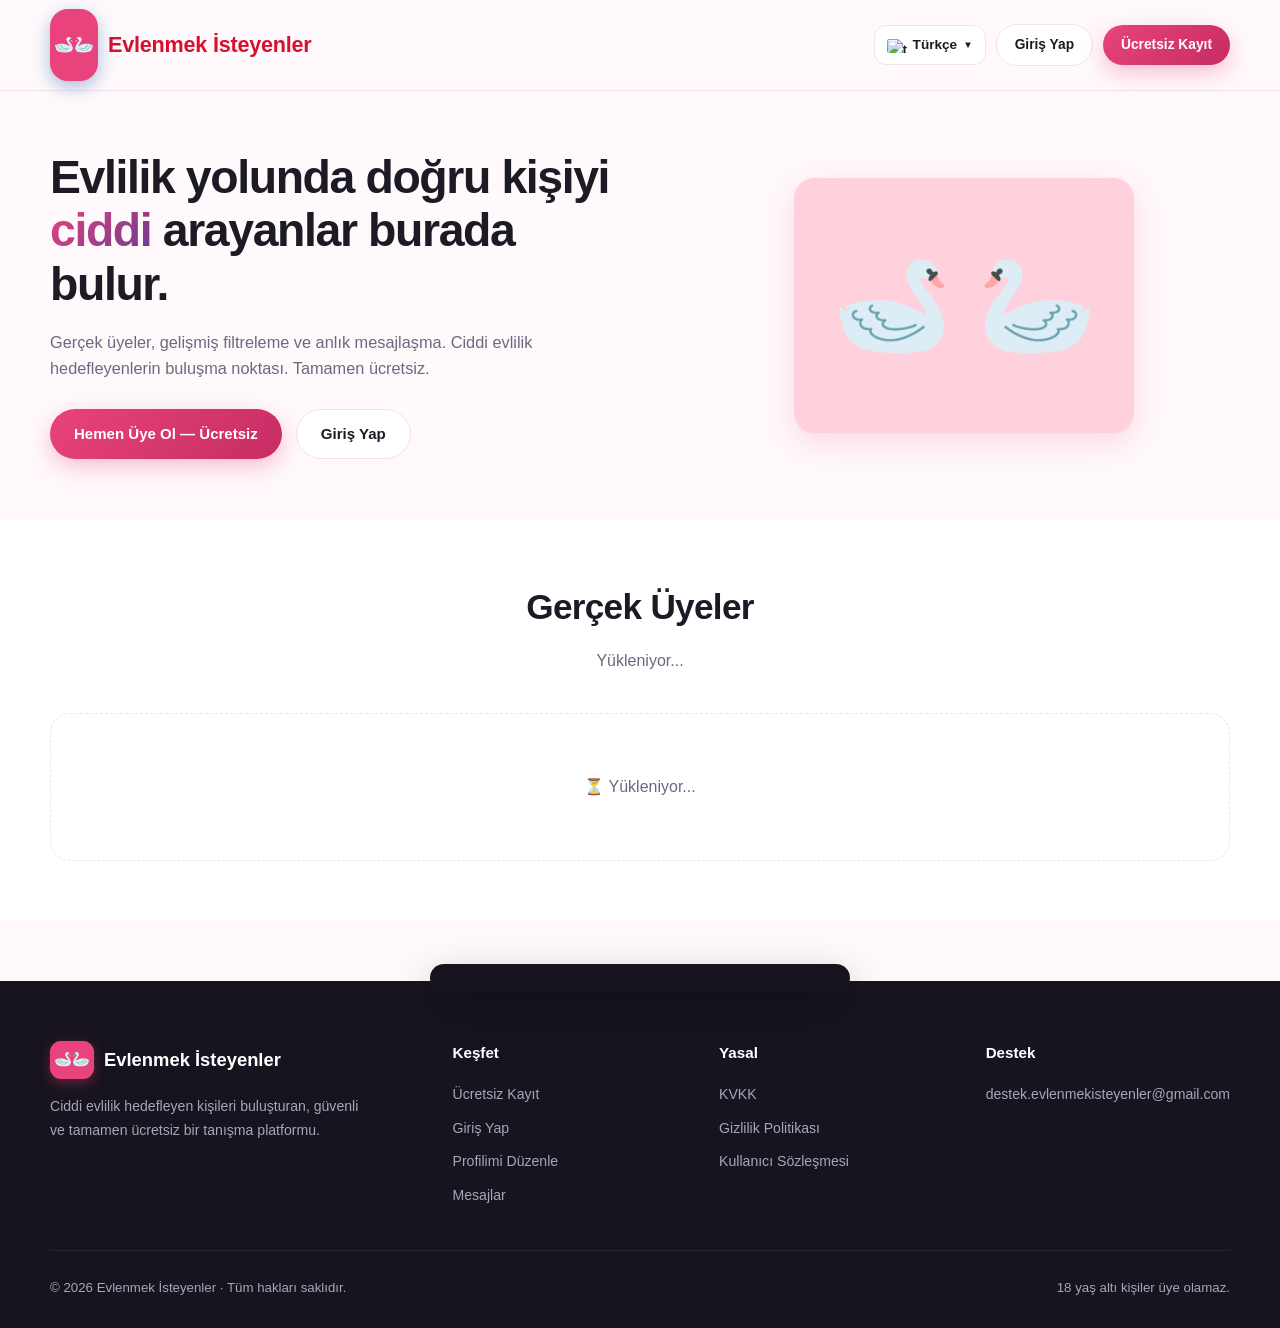
==== index.html @ d0218daa "Add files via upload" ====
<!DOCTYPE html>
<html lang="tr" translate="no">
<head>
<meta charset="UTF-8">
<meta name="viewport" content="width=device-width, initial-scale=1.0, maximum-scale=5.0">
<meta name="google" content="notranslate">

<!-- Google tag (gtag.js) — ID DÜZELTİLDİ -->
<script async src="https://www.googletagmanager.com/gtag/js?id=G-EFYQ71B0YT"></script>
<script>
  window.dataLayer = window.dataLayer || [];
  function gtag(){dataLayer.push(arguments);}
  gtag('js', new Date());
  gtag('config', 'G-EFYQ71B0YT');
</script>

<title id="pageTitle">Evlenmek İsteyenler — Ciddi Evlilik Platformu</title>
<meta name="description" content="Ciddi evlilik hedefleyen kişileri buluşturan, gerçek üyeler ve anlık mesajlaşma sunan güvenli ve ücretsiz tanışma platformu.">
<meta name="keywords" content="evlilik sitesi, ciddi evlilik, tanışma sitesi, eş arayanlar, evlenmek istiyorum, görücü usulü, ciddi tanışma, evlilik amaçlı">
<meta name="author" content="Evlenmek İsteyenler">
<meta name="robots" content="index, follow">
<meta name="theme-color" content="#e8437c">
<meta name="apple-mobile-web-app-capable" content="yes">
<meta name="apple-mobile-web-app-status-bar-style" content="default">
<meta name="apple-mobile-web-app-title" content="Evlenmek">
<meta name="mobile-web-app-capable" content="yes">

<!-- ============================================================ -->
<!-- OPEN GRAPH (WhatsApp, Facebook, LinkedIn, Telegram) -->
<!-- ============================================================ -->
<meta property="og:type" content="website">
<meta property="og:title" content="Evlenmek İsteyenler — Ciddi Evlilik Platformu">
<meta property="og:description" content="Gerçek üyeler, gelişmiş filtreleme ve anlık mesajlaşma. Ciddi evlilik hedefleyenlerin buluşma noktası. Tamamen ücretsiz.">
<meta property="og:url" content="https://evlenmekisteyenler.com/">
<meta property="og:site_name" content="Evlenmek İsteyenler">
<meta property="og:locale" content="tr_TR">
<meta property="og:image" content="https://evlenmekisteyenler.com/og-image.png">
<meta property="og:image:secure_url" content="https://evlenmekisteyenler.com/og-image.png">
<meta property="og:image:type" content="image/png">
<meta property="og:image:width" content="1200">
<meta property="og:image:height" content="630">
<meta property="og:image:alt" content="Evlenmek İsteyenler - Ciddi Evlilik Platformu">

<!-- ============================================================ -->
<!-- TWITTER CARD -->
<!-- ============================================================ -->
<meta name="twitter:card" content="summary_large_image">
<meta name="twitter:title" content="Evlenmek İsteyenler — Ciddi Evlilik Platformu">
<meta name="twitter:description" content="Gerçek üyeler, gelişmiş filtreleme ve anlık mesajlaşma. Ciddi evlilik hedefleyenlerin buluşma noktası.">
<meta name="twitter:image" content="https://evlenmekisteyenler.com/og-image.png">

<link rel="icon" type="image/svg+xml" href="favicon.svg">
<link rel="apple-touch-icon" href="icon-192.png">
<link rel="manifest" href="manifest.json">
<link rel="canonical" href="https://evlenmekisteyenler.com/">
<script src="https://cdn.jsdelivr.net/npm/@supabase/supabase-js@2"></script>
<link rel="stylesheet" href="style.css">
</head>
<body>

<header>
  <div class="container nav">
    <a href="#" class="logo">
      <span class="logo-mark" style="display:flex; justify-content:center; align-items:center; gap:0px; font-size:1rem; padding: 0 4px; width: auto; min-width: 42px; background: #e8437c;">
        <span style="display:inline-block; transform:scaleX(-1);">🦢</span>
        <span>🦢</span>
      </span>
      <span class="logo-text" id="siteNameHeader">Evlenmek İsteyenler</span>
    </a>
    <div style="display:flex;align-items:center;gap:10px">
      <div class="lang-switcher">
        <button class="lang-btn" id="langBtn" type="button">
          <span class="flag" id="langFlag"><img src="https://flagcdn.com/w40/tr.png" alt="tr" style="width:20px;height:14px;object-fit:cover;border-radius:2px;vertical-align:middle;display:inline-block"></span>
          <span class="lang-name" id="langName">Türkçe</span>
          <span style="font-size:.6rem">▼</span>
        </button>
        <div class="lang-menu" id="langMenu"></div>
      </div>
      <div class="nav-actions" id="navActions">
        <button class="btn btn-ghost btn-sm" data-action="open-login" data-i18n="login">Giriş Yap</button>
        <button class="btn btn-primary btn-sm" data-action="open-register" data-i18n="signup">Ücretsiz Kayıt</button>
      </div>
    </div>
  </div>
</header>

<section class="hero">
  <div class="container hero-inner">
    <div>
      <h1 data-i18n="heroTitle" data-i18n-html="1">Evlilik yolunda doğru kişiyi <em>ciddi</em> arayanlar burada bulur.</h1>
      <p data-i18n="heroDesc">Gerçek üyeler, gelişmiş filtreleme ve anlık mesajlaşma. Ciddi evlilik hedefleyenlerin buluşma noktası. Tamamen ücretsiz.</p>
      <div class="hero-cta" id="heroCta">
        <button class="btn btn-primary" data-action="open-register" data-i18n="heroCta">Hemen Üye Ol — Ücretsiz</button>
        <button class="btn btn-ghost" data-action="open-login" data-i18n="loginBtn">Giriş Yap</button>
      </div>
    </div>
    <div class="card-box" id="guestHeroBox" style="display:flex; flex-direction:column; align-items:center; justify-content:center; padding:0; text-align:center; background: transparent !important; box-shadow: none !important; border: none !important;">
      <div class="guest-hero-visual" style="display: flex; justify-content: center; align-items: center; gap: 25px; position: relative; width: 100%; max-width: 340px; aspect-ratio: 4 / 3; border-radius: 20px; overflow: hidden; margin: 0 auto; box-shadow: 0 10px 30px rgba(232,67,124,.18); background: #ffd1dc;">
        <span style="font-size: 6rem; line-height: 1; display: inline-block; transform: scaleX(-1);">🦢</span>
        <span style="font-size: 6rem; line-height: 1;">🦢</span>
      </div>
    </div>
    <div class="card-box" id="memberHeroBox" style="display:none">
      <h3 style="margin-bottom:20px;text-align:center" data-i18n="quickSearch">🔍 Hızlı Arama</h3>
      <div class="range-slider-wrap">
        <div class="range-values">
          <span id="ageMinVal">18</span> - <span id="ageMaxVal">70</span> <span data-i18n="ageRangeSuffix">yaş</span>
        </div>
        <div class="range-slider">
          <div class="range-track"></div>
          <div class="range-fill" id="rangeFill"></div>
          <input type="range" id="q-min" min="18" max="99" value="18" class="range-input range-min">
          <input type="range" id="q-max" min="18" max="99" value="70" class="range-input range-max">
        </div>
      </div>
      <button class="btn btn-primary btn-block" data-action="quick-search" data-i18n="findProfiles">Uygun Profilleri Bul</button>
    </div>
  </div>
</section>

<section id="profiller" style="background:#fff">
  <div class="container">
    <div class="filter-panel" id="filterPanel" style="display:none">
      <h3 data-i18n="advancedFilter">🎯 Gelişmiş Filtreleme</h3>
      <div class="filter-grid">
        <div class="field" style="margin:0"><label data-i18n="country">Ülke</label><select id="f-country" class="input"><option value="hepsi" data-i18n-opt="all">Tümü</option></select></div>
        <div class="field" style="margin:0"><label data-i18n="city">Şehir</label>
          <input id="f-city" class="input" list="dl-f-city" placeholder="Tümü" autocomplete="off">
          <datalist id="dl-f-city"></datalist>
        </div>
        <div class="field" style="margin:0"><label data-i18n="maritalStatus">Medeni Durum</label>
          <select id="f-marital" class="input">
            <option value="hepsi" data-i18n-opt="dontCare">Fark etmez</option>
            <option value="Bekar" data-i18n-opt="single">Bekar</option>
            <option value="Boşanmış" data-i18n-opt="divorced">Boşanmış</option>
            <option value="Dul" data-i18n-opt="widowed">Dul</option>
            <option value="Ayrı yaşıyor" data-i18n-opt="separated">Ayrı yaşıyor</option>
          </select>
        </div>
        <div class="field" style="margin:0"><label data-i18n="education">Eğitim</label>
          <select id="f-education" class="input">
            <option value="hepsi" data-i18n-opt="dontCare">Fark etmez</option>
            <option value="İlköğretim" data-i18n-opt="primary">İlköğretim</option>
            <option value="Lise" data-i18n-opt="highSchool">Lise</option>
            <option value="Üniversite" data-i18n-opt="university">Üniversite</option>
            <option value="Yüksek Lisans" data-i18n-opt="masters">Yüksek Lisans</option>
            <option value="Doktora" data-i18n-opt="phd">Doktora</option>
          </select>
        </div>
        <div class="field" style="margin:0"><label data-i18n="minAgeL">Min. Yaş</label><input id="f-age-min" class="input" type="number" value="18" min="18"></div>
        <div class="field" style="margin:0"><label data-i18n="maxAgeL">Maks. Yaş</label><input id="f-age-max" class="input" type="number" value="99" min="18"></div>
        <div class="field" style="margin:0"><label data-i18n="minHeightL">Min. Boy (cm)</label><input id="f-height-min" class="input" type="number" placeholder="150" min="100"></div>
        <div class="field" style="margin:0"><label data-i18n="maxHeightL">Maks. Boy (cm)</label><input id="f-height-max" class="input" type="number" placeholder="210" min="100"></div>
        <div class="field" style="margin:0"><label data-i18n="minWeightL">Min. Kilo (kg)</label><input id="f-weight-min" class="input" type="number" placeholder="40" min="30"></div>
        <div class="field" style="margin:0"><label data-i18n="maxWeightL">Maks. Kilo (kg)</label><input id="f-weight-max" class="input" type="number" placeholder="150" min="30"></div>
        <div class="field" style="margin:0"><label data-i18n="job">Meslek / İsim ara</label><input id="f-search" class="input" type="text" placeholder="öğretmen, Ayşe..."></div>
      </div>
      <div class="filter-actions">
        <button class="btn btn-ghost btn-sm" data-action="reset-filters" data-i18n="resetFilters">Filtreleri Sıfırla</button>
        <button class="btn btn-primary btn-sm" data-action="apply-filters" data-i18n="filter">Filtrele</button>
      </div>
    </div>

    <div class="sec-head">
      <h2 data-i18n="realMembers">Gerçek Üyeler</h2>
      <p id="profileCount">Yükleniyor...</p>
    </div>

    <div class="grid" id="profileGrid">
      <div class="empty">⏳ Yükleniyor...</div>
    </div>
  </div>
</section>

<div class="overlay" id="registerModal" data-overlay>
  <div class="modal">
    <button class="close-x" data-action="close-modal" data-modal="registerModal">✕</button>
    <h3 style="font-size:1.3rem;margin-bottom:6px" data-i18n="createAccount">Ücretsiz Hesap Oluştur</h3>
    <p style="font-size:.86rem;color:var(--muted);margin-bottom:18px" data-i18n="accountDesc">Birkaç bilgi yeterli, hemen başla.</p>
    <form id="registerForm">
      <div class="row-2">
        <div class="field"><label data-i18n="fullName">Ad Soyad *</label><input name="name" class="input" required></div>
        <div class="field"><label data-i18n="email">E-posta *</label><input name="email" class="input" type="email" required placeholder="ornek@mail.com" autocomplete="email"></div>
      </div>
      <div class="row-3">
        <div class="field"><label data-i18n="age">Yaş *</label><input name="age" class="input" type="number" min="18" max="99" required></div>
        <div class="field"><label data-i18n="gender">Cinsiyet *</label>
          <select name="gender" class="input" required>
            <option value="" data-i18n-opt="select">Seçiniz</option>
            <option value="kadın" data-i18n-opt="female">Kadın</option>
            <option value="erkek" data-i18n-opt="male">Erkek</option>
          </select>
        </div>
        <div class="field"><label data-i18n="maritalStatus">Medeni Durum *</label>
          <select name="marital_status" class="input" required>
            <option value="Bekar">Bekar</option>
            <option value="Boşanmış">Boşanmış</option>
            <option value="Dul">Dul</option>
            <option value="Ayrı yaşıyor">Ayrı yaşıyor</option>
          </select>
        </div>
      </div>
      <div class="row-2">
        <div class="field"><label data-i18n="country">Ülke *</label><select name="country" id="r-country" class="input" required><option value="" data-i18n-opt="select">Seçiniz</option></select></div>
        <div class="field"><label data-i18n="city">Şehir *</label>
          <input name="city" id="r-city" class="input" list="dl-r-city" required placeholder="Şehir seç veya yaz" autocomplete="off">
          <datalist id="dl-r-city"></datalist>
        </div>
      </div>
      <div class="row-3">
        <div class="field"><label data-i18n="height">Boy (cm)</label><input name="height" class="input" type="number" min="100" max="250"></div>
        <div class="field"><label data-i18n="weight">Kilo (kg)</label><input name="weight" class="input" type="number" min="30" max="250"></div>
        <div class="field"><label data-i18n="education">Eğitim</label>
          <select name="education" class="input">
            <option value="">Seçiniz</option>
            <option value="İlköğretim">İlköğretim</option>
            <option value="Lise">Lise</option>
            <option value="Üniversite">Üniversite</option>
            <option value="Yüksek Lisans">Yüksek Lisans</option>
            <option value="Doktora">Doktora</option>
          </select>
        </div>
      </div>
      <div class="field"><label data-i18n="job">Meslek</label><input name="job" class="input"></div>
      <div class="field"><label data-i18n="bio">Kısa Tanıtım</label><textarea name="bio" class="input" rows="3"></textarea></div>
      <div class="field"><label data-i18n="interests">İlgi Alanları (virgülle ayır)</label><input name="interests" class="input"></div>
      <div class="field"><label data-i18n="password">Şifre (min 6 karakter)</label><input name="password" class="input" type="password" required minlength="6" autocomplete="new-password"></div>
      <div class="field" style="display:flex;gap:10px;align-items:flex-start;margin-top:4px">
        <input type="checkbox" id="registerTerms" required style="width:18px;height:18px;flex-shrink:0;margin-top:3px;accent-color:var(--rose)">
        <label for="registerTerms" style="font-size:.8rem;color:var(--muted);font-weight:500;line-height:1.5;cursor:pointer">
          <a href="#" data-action="open-legal" data-legal="terms" style="color:var(--rose);font-weight:600">Kullanıcı Sözleşmesi</a>,
          <a href="#" data-action="open-legal" data-legal="privacy" style="color:var(--rose);font-weight:600">Gizlilik Politikası</a> ve
          <a href="#" data-action="open-legal" data-legal="kvkk" style="color:var(--rose);font-weight:600">KVKK</a> metinlerini okudum.
        </label>
      </div>
      <button type="submit" class="btn btn-primary btn-block" style="margin-top:8px" data-i18n="createMyAccount">Hesabımı Oluştur</button>
    </form>
    <p style="text-align:center;font-size:.82rem;color:var(--muted);margin-top:12px"><span data-i18n="alreadyMember">Zaten üye misin?</span> <a href="#" data-action="open-login" style="color:var(--rose);font-weight:600" data-i18n="loginLink">Giriş yap</a></p>
  </div>
</div>

<div class="overlay" id="loginModal" data-overlay>
  <div class="modal" style="width:min(420px,100%)">
    <button class="close-x" data-action="close-modal" data-modal="loginModal">✕</button>
    <h3 style="font-size:1.3rem;margin-bottom:6px" data-i18n="welcomeBack">Tekrar hoş geldin 👋</h3>
    <p style="font-size:.86rem;color:var(--muted);margin-bottom:18px" data-i18n="loginDesc">Hesabına giriş yap.</p>
    <form id="loginForm">
      <div class="field"><label data-i18n="email">E-posta</label><input name="email" class="input" type="email" required placeholder="ornek@mail.com" autocomplete="email"></div>
      <div class="field"><label data-i18n="password">Şifre</label><input name="password" class="input" type="password" required placeholder="••••••••" autocomplete="current-password"></div>
      <div class="field" style="display:flex;align-items:center;gap:8px;margin-top:4px">
        <input type="checkbox" name="remember" id="rememberMe" style="width:16px;height:16px;accent-color:var(--rose);cursor:pointer">
        <label for="rememberMe" style="font-size:.82rem;color:var(--muted);cursor:pointer;margin:0">Beni Hatırla</label>
      </div>
      <button type="submit" class="btn btn-primary btn-block" style="margin-top:6px" data-i18n="login">Giriş Yap</button>
    </form>
    <p style="text-align:center;font-size:.82rem;margin-top:10px"><a href="#" data-action="open-forgot" style="color:var(--rose);font-weight:600" data-i18n="forgotLink">Şifremi unuttum</a></p>
    <p style="text-align:center;font-size:.82rem;color:var(--muted);margin-top:12px"><span data-i18n="noAccount">Hesabın yok mu?</span> <a href="#" data-action="open-register" style="color:var(--rose);font-weight:600" data-i18n="signupLink">Ücretsiz kayıt ol</a></p>
  </div>
</div>

<div class="overlay" id="editProfileModal" data-overlay>
  <div class="modal">
    <button class="close-x" data-action="close-modal" data-modal="editProfileModal">✕</button>
    <h3 style="font-size:1.3rem;margin-bottom:6px" data-i18n="editProfile">Profilimi Düzenle</h3>
    <p style="font-size:.86rem;color:var(--muted);margin-bottom:18px" data-i18n="updateInfo">Bilgilerini güncelle ve kaydet.</p>
    <form id="editProfileForm">
      <div class="photo-section">
        <p style="font-size:.82rem;color:var(--muted);margin-bottom:10px"><b>Profil Fotoğrafları</b> · En fazla 4 adet · İlk fotoğraf ana profil fotoğrafınız olur.</p>
        <div class="photo-grid" id="photoGrid">
          <div class="photo-slot" data-slot="0"><div class="preview"></div><button type="button" class="photo-remove" data-slot="0" style="display:none">✕</button></div>
          <div class="photo-slot" data-slot="1"><div class="preview"></div><button type="button" class="photo-remove" data-slot="1" style="display:none">✕</button></div>
          <div class="photo-slot" data-slot="2"><div class="preview"></div><button type="button" class="photo-remove" data-slot="2" style="display:none">✕</button></div>
          <div class="photo-slot" data-slot="3"><div class="preview"></div><button type="button" class="photo-remove" data-slot="3" style="display:none">✕</button></div>
        </div>
        <input type="file" id="editPhotoInput" accept="image/*" style="display:none">
        <button type="button" class="btn btn-ghost btn-sm" data-action="pick-edit-photo" id="editPhotoUploadBtn">📷 Fotoğraf Ekle</button>
      </div>

      <div class="row-2">
        <div class="field"><label data-i18n="fullName">Ad Soyad *</label><input name="name" id="e-name" class="input" required></div>
        <div class="field"><label data-i18n="age">Yaş *</label><input name="age" id="e-age" class="input" type="number" min="18" max="99" required></div>
      </div>
      <div class="row-3">
        <div class="field"><label data-i18n="gender">Cinsiyet *</label>
          <select name="gender" id="e-gender" class="input" required><option value="kadın">Kadın</option><option value="erkek">Erkek</option></select>
        </div>
        <div class="field"><label data-i18n="maritalStatus">Medeni Durum *</label>
          <select name="marital_status" id="e-marital" class="input" required><option value="Bekar">Bekar</option><option value="Boşanmış">Boşanmış</option><option value="Dul">Dul</option><option value="Ayrı yaşıyor">Ayrı yaşıyor</option></select>
        </div>
        <div class="field"><label data-i18n="education">Eğitim</label>
          <select name="education" id="e-education" class="input"><option value="">Seçiniz</option><option value="İlköğretim">İlköğretim</option><option value="Lise">Lise</option><option value="Üniversite">Üniversite</option><option value="Yüksek Lisans">Yüksek Lisans</option><option value="Doktora">Doktora</option></select>
        </div>
      </div>
      <div class="row-2">
        <div class="field"><label data-i18n="country">Ülke *</label><select name="country" id="e-country" class="input" required><option value="">Seçiniz</option></select></div>
        <div class="field"><label data-i18n="city">Şehir *</label>
          <input name="city" id="e-city" class="input" list="dl-e-city" required placeholder="Şehir seç veya yaz" autocomplete="off">
          <datalist id="dl-e-city"></datalist>
        </div>
      </div>
      <div class="row-3">
        <div class="field"><label data-i18n="height">Boy (cm)</label><input name="height" id="e-height" class="input" type="number" min="100" max="250"></div>
        <div class="field"><label data-i18n="weight">Kilo (kg)</label><input name="weight" id="e-weight" class="input" type="number" min="30" max="250"></div>
        <div class="field"><label data-i18n="job">Meslek</label><input name="job" id="e-job" class="input"></div>
      </div>
      <div class="field"><label data-i18n="bio">Kısa Tanıtım</label><textarea name="bio" id="e-bio" class="input" rows="3"></textarea></div>
      <div class="field"><label data-i18n="interests">İlgi Alanları (virgülle ayır)</label><input name="interests" id="e-interests" class="input"></div>
      <div style="display:flex;gap:10px;margin-top:8px">
        <button type="button" class="btn btn-ghost" data-action="close-modal" data-modal="editProfileModal" style="flex:1">İptal</button>
        <button type="submit" class="btn btn-primary" style="flex:2" id="editProfileSubmitBtn" data-i18n="save">Kaydet</button>
      </div>
    </form>
  </div>
</div>

<div class="overlay" id="detailModal" data-overlay>
  <div class="modal" id="detailBody"></div>
</div>

<div class="msg-overlay" id="msgOverlay">
  <div class="msg-container" id="msgContainer">
    <div class="msg-sidebar">
      <div class="msg-sidebar-head">
        <h3 data-i18n="messages">💬 Mesajlar</h3>
        <button class="icon-btn" style="width:34px;height:34px;font-size:.9rem" data-action="close-messages">✕</button>
      </div>
      <div class="conv-list" id="convList"></div>
    </div>
    <div class="msg-main" id="msgMain">
      <div class="msg-empty" id="msgEmpty">
        <div class="emoji">💌</div>
        <b style="font-size:1rem;color:var(--ink);margin-bottom:6px" data-i18n="selectChat">Bir sohbet seç</b>
        <span style="font-size:.86rem" data-i18n="selectChatDesc">Soldaki listeden bir kişiye tıkla.</span>
      </div>
    </div>
  </div>
</div>

<div class="overlay" id="myProfileModal" data-overlay>
  <div class="modal" style="width:min(640px,100%)">
    <button class="close-x" data-action="close-modal" data-modal="myProfileModal">✕</button>
    <h3 style="font-size:1.25rem;margin-bottom:16px">👤 <span data-i18n="myProfileTitle">Profilim</span></h3>
    <div id="myProfileHeader" style="display:flex;gap:16px;align-items:center;padding:16px;background:linear-gradient(135deg,#fff5f9,#f5e8f5);border-radius:16px;margin-bottom:16px;flex-wrap:wrap;">
      <div id="myProfileAvatar" style="width:72px;height:72px;border-radius:50%;background:#ccc;display:grid;place-items:center;color:#fff;font-weight:800;font-size:1.3rem;background-size:cover;background-position:center;flex-shrink:0">?</div>
      <div style="flex:1;min-width:0">
        <div id="myProfileName" style="font-size:1.1rem;font-weight:800">—</div>
        <div id="myProfileMeta" style="font-size:.85rem;color:var(--muted);margin-top:2px">—</div>
      </div>
      <button class="btn btn-ghost btn-sm" data-action="open-edit-profile" data-i18n="editProfile">Düzenle</button>
      <div id="profileCompletion" style="width: 100%;"></div>
    </div>
    <h5 style="font-size:.78rem;letter-spacing:.06em;text-transform:uppercase;color:var(--muted);margin-bottom:10px">📊 <span data-i18n="myStats">İstatistiklerim</span></h5>
    <div id="statsBody"></div>
  </div>
</div>

<div class="overlay" id="myFavoritesModal" data-overlay>
  <div class="modal" style="width:min(720px,100%)">
    <button class="close-x" data-action="close-modal" data-modal="myFavoritesModal">✕</button>
    <h3 style="font-size:1.25rem;margin-bottom:16px">❤️ <span data-i18n="myFavorites">Favorilerim</span></h3>
    <div id="favoritesList"></div>
  </div>
</div>

<div class="overlay" id="accountModal" data-overlay>
  <div class="modal" style="width:min(720px,100%)">
    <button class="close-x" data-action="close-modal" data-modal="accountModal">✕</button>
    <h3 style="font-size:1.25rem;margin-bottom:16px">⚙️ <span data-i18n="accountSettings">Hesap Ayarları</span></h3>
    <div class="account-tabs">
      <button class="account-tab active" data-action="account-tab" data-tab="filter">Filtre Ayarları</button>
      <button class="account-tab" data-action="account-tab" data-tab="emailSms">E-posta ve SMS</button>
      <button class="account-tab" data-action="account-tab" data-tab="emailChange">E-posta Değiştir</button>
      <button class="account-tab" data-action="account-tab" data-tab="password">Şifre Değiştir</button>
      <button class="account-tab" data-action="account-tab" data-tab="blocked">Engellenenler</button>
      <button class="account-tab" data-action="account-tab" data-tab="appearance">Görünüm Ayarları</button>
      <button class="account-tab" data-action="account-tab" data-tab="freeze">Hesabını Dondur</button>
      <button class="account-tab" data-action="account-tab" data-tab="delete">Hesabını Sil</button>
    </div>
    <div class="account-panel active" id="acc-panel-filter">
      <p style="font-size:.86rem;color:var(--muted);margin-bottom:14px">Arama sonuçlarında görmek istediğiniz yaş aralığını belirleyin.</p>
      <div class="range-slider-wrap">
        <div class="range-values"><span id="prefAgeMin">18</span> - <span id="prefAgeMax">70</span> yaş</div>
        <div class="range-slider">
          <div class="range-track"></div>
          <div class="range-fill" id="prefRangeFill"></div>
          <input type="range" id="pref-min" min="18" max="99" value="18" class="range-input range-min">
          <input type="range" id="pref-max" min="18" max="99" value="70" class="range-input range-max">
        </div>
      </div>
      <button class="btn btn-primary btn-block" data-action="save-prefs">Kaydet</button>
    </div>
    <div class="account-panel" id="acc-panel-emailSms">
      <div class="account-row">
        <div><b>E-posta Bildirimleri</b><div class="val">Yeni mesaj, favori ve ziyaretler için e-posta al.</div></div>
        <label class="switch"><input type="checkbox" id="prefEmailNotif" checked><span class="slider"></span></label>
      </div>
      <div class="account-row">
        <div><b>SMS Bildirimleri</b><div class="val">Önemli olaylar için SMS al.</div></div>
        <label class="switch"><input type="checkbox" id="prefSmsNotif"><span class="slider"></span></label>
      </div>
      <button class="btn btn-primary btn-block" style="margin-top:10px" data-action="save-notif-prefs">Kaydet</button>
    </div>
    <div class="account-panel" id="acc-panel-emailChange">
      <div class="account-row">
        <div><b>Mevcut E-posta</b><div class="val" id="accCurrentEmail">—</div></div>
      </div>
      <div class="field" style="margin-top:12px">
        <label>Yeni E-posta</label>
        <input type="email" id="accNewEmail" class="input" placeholder="yeni@mail.com" autocomplete="email">
      </div>
      <button class="btn btn-primary btn-block" data-action="change-email">Kaydet</button>
    </div>
    <div class="account-panel" id="acc-panel-password">
      <div class="field"><label>Mevcut Şifre</label><input type="password" id="accCurPw" class="input" placeholder="••••••••" autocomplete="current-password"></div>
      <div class="field"><label>Yeni Şifre</label><input type="password" id="accNewPw" class="input" placeholder="••••••••" autocomplete="new-password"></div>
      <div class="field"><label>Yeni Şifre (Tekrar)</label><input type="password" id="accNewPw2" class="input" placeholder="••••••••" autocomplete="new-password"></div>
      <button class="btn btn-primary btn-block" data-action="save-account-password">Şifreyi Güncelle</button>
    </div>
    <div class="account-panel" id="acc-panel-blocked">
      <div id="blockedList"></div>
    </div>
    <div class="account-panel" id="acc-panel-appearance">
      <div class="account-row">
        <div><b>Uygulama Dili</b><div class="val">Siteyi hangi dilde kullanmak istersiniz?</div></div>
        <select id="prefLang" class="input" style="max-width:160px">
          <option value="tr">Türkçe</option>
          <option value="en">English</option>
          <option value="ar">العربية</option>
          <option value="ru">Русский</option>
          <option value="de">Deutsch</option>
          <option value="fa">فارسی</option>
        </select>
      </div>
      <div class="account-row">
        <div><b>Çevrimiçi Durumumu Gizle</b><div class="val">Diğer üyeler ne zaman aktif olduğunuzu görmez.</div></div>
        <label class="switch"><input type="checkbox" id="prefHideOnline"><span class="slider"></span></label>
      </div>
      <button class="btn btn-primary btn-block" style="margin-top:10px" data-action="save-appearance">Kaydet</button>
    </div>
    <div class="account-panel" id="acc-panel-freeze">
      <div class="account-warn">
        <b>Hesabınızı dondurun</b>
        <p>Profiliniz diğer üyelerden gizlenir. İstediğiniz zaman tekrar aktif edebilirsiniz.</p>
      </div>
      <button class="btn btn-primary btn-block" data-action="freeze-account">Hesabımı Dondur</button>
    </div>
    <div class="account-panel" id="acc-panel-delete">
      <div class="account-warn" style="background:#fff2f5;border-color:#ffd6e0">
        <b style="color:#c72c63">Hesabınızı kalıcı olarak silin</b>
        <p>Bu işlem geri alınamaz. Tüm profiliniz, mesajlarınız ve favorileriniz silinir.</p>
      </div>
      <button class="btn btn-block" style="background:#c72c63;color:#fff" data-action="delete-account">Hesabımı Kalıcı Olarak Sil</button>
    </div>
  </div>
</div>

<div class="overlay" id="notificationsModal" data-overlay>
  <div class="modal" style="width:min(520px,100%)">
    <button class="close-x" data-action="close-modal" data-modal="notificationsModal">✕</button>
    <div style="display:flex;justify-content:space-between;align-items:center;margin-bottom:16px;gap:10px;flex-wrap:wrap">
      <h3 style="font-size:1.15rem;margin:0">🔔 Bildirimler</h3>
      <button class="btn btn-ghost btn-sm" data-action="mark-all-read">Tümünü Okundu İşaretle</button>
    </div>
    <div id="notifList" style="max-height:60vh;overflow-y:auto"></div>
  </div>
</div>

<div class="lightbox" id="lightbox" data-action="close-lightbox"><img id="lightboxImg" src="" alt=""></div>
<div id="toast"></div>

<div class="overlay" id="forgotPasswordModal" data-overlay>
  <div class="modal" style="width:min(420px,100%)">
    <button class="close-x" data-action="close-modal" data-modal="forgotPasswordModal">✕</button>
    <h3 style="font-size:1.3rem;margin-bottom:6px">Şifremi Unuttum</h3>
    <p style="font-size:.86rem;color:var(--muted);margin-bottom:18px">E-postanı gir, sıfırlama linki gönderelim.</p>
    <form id="forgotForm">
      <div class="field"><label>E-posta</label><input name="email" class="input" type="email" required autocomplete="email"></div>
      <button type="submit" class="btn btn-primary btn-block">Sıfırlama Linki Gönder</button>
    </form>
  </div>
</div>

<div class="overlay" id="resetPasswordModal" data-overlay>
  <div class="modal" style="width:min(420px,100%)">
    <h3 style="font-size:1.3rem;margin-bottom:6px">Yeni Şifre Belirle</h3>
    <form id="resetPasswordForm">
      <div class="field"><label>Yeni Şifre</label><input name="password" class="input" type="password" required minlength="6" autocomplete="new-password"></div>
      <div class="field"><label>Yeni Şifre (Tekrar)</label><input name="password2" class="input" type="password" required minlength="6" autocomplete="new-password"></div>
      <button type="submit" class="btn btn-primary btn-block">Şifreyi Güncelle</button>
    </form>
  </div>
</div>

<div class="overlay" id="reportModal" data-overlay>
  <div class="modal" style="width:min(480px,100%)">
    <button class="close-x" data-action="close-modal" data-modal="reportModal">✕</button>
    <h3 style="font-size:1.3rem;margin-bottom:6px">Kullanıcıyı Şikayet Et</h3>
    <form id="reportForm">
      <div class="field">
        <label>Şikayet Sebebi</label>
        <select name="reason" class="input" required>
          <option value="">Seçiniz</option>
          <option value="inappropriate">Uygunsuz içerik / fotoğraf</option>
          <option value="spam">Spam / Reklam</option>
          <option value="fake">Sahte hesap</option>
          <option value="harassment">Taciz / Hakaret</option>
          <option value="scam">Dolandırıcılık</option>
          <option value="married">Evli olduğu halde üye</option>
          <option value="other">Diğer</option>
        </select>
      </div>
      <div class="field">
        <label>Ek Açıklama (İsteğe bağlı)</label>
        <textarea name="description" class="input" rows="3"></textarea>
      </div>
      <button type="submit" class="btn btn-primary btn-block">Şikayeti Gönder</button>
    </form>
  </div>
</div>

<footer>
  <div class="container">
    <div class="foot-grid">
      <div>
        <div class="foot-logo">
          <span class="logo-mark" style="display:flex; justify-content:center; align-items:center; gap:0px; font-size:0.9rem; padding: 0 4px; width: auto; min-width: 42px; background: #e8437c;">
            <span style="display:inline-block; transform:scaleX(-1);">🦢</span>
            <span>🦢</span>
          </span>
          <span class="site-name-footer">Evlenmek İsteyenler</span>
        </div>
        <p>Ciddi evlilik hedefleyen kişileri buluşturan, güvenli ve tamamen ücretsiz bir tanışma platformu.</p>
      </div>
      <div>
        <h5>Keşfet</h5>
        <ul>
          <li><a data-action="open-register">Ücretsiz Kayıt</a></li>
          <li><a data-action="open-login">Giriş Yap</a></li>
          <li><a data-action="open-edit-profile">Profilimi Düzenle</a></li>
          <li><a data-action="open-messages">Mesajlar</a></li>
        </ul>
      </div>
      <div>
        <h5>Yasal</h5>
        <ul>
          <li><a data-action="open-legal" data-legal="kvkk">KVKK</a></li>
          <li><a data-action="open-legal" data-legal="privacy">Gizlilik Politikası</a></li>
          <li><a data-action="open-legal" data-legal="terms">Kullanıcı Sözleşmesi</a></li>
        </ul>
      </div>
      <div>
        <h5>Destek</h5>
        <ul>
          <li><a href="mailto:destek.evlenmekisteyenler@gmail.com">destek.evlenmekisteyenler@gmail.com</a></li>
        </ul>
      </div>
    </div>
    <div class="foot-bottom">
      <span>© 2026 Evlenmek İsteyenler · Tüm hakları saklıdır.</span>
      <span>18 yaş altı kişiler üye olamaz.</span>
    </div>
  </div>
</footer>

<div class="overlay" id="legalKvkkModal" data-overlay>
  <div class="modal legal-modal">
    <button class="close-x" data-action="close-modal" data-modal="legalKvkkModal">✕</button>
    <h2>KVKK Aydınlatma Metni</h2>
    <p class="legal-sub">6698 Sayılı KVKK Kapsamında Aydınlatma Metni</p>
    <div class="legal-note">⚖️ Bu metin yalnızca Türkçe olarak sunulmaktadır.</div>
    <h3>1. Veri Sorumlusu</h3>
    <p>Kişisel verileriniz, veri sorumlusu sıfatıyla <b>Evlenmek İsteyenler</b> tarafından işlenmektedir.</p>
    <h3>2. İşlenen Kişisel Veriler</h3>
    <ul>
      <li>Ad, soyad, yaş, cinsiyet, medeni durum</li>
      <li>E-posta adresi</li>
      <li>Ülke, şehir</li>
      <li>Meslek, eğitim durumu, ilgi alanları</li>
      <li>Boy, kilo (isteğe bağlı)</li>
      <li>Profil fotoğrafı (isteğe bağlı)</li>
      <li>Mesajlaşmalar</li>
      <li>IP adresi, oturum bilgileri</li>
    </ul>
    <h3>3. İşleme Amaçları</h3>
    <ul>
      <li>Üyelik hizmetinin sunulması</li>
      <li>Profil oluşturma, eşleştirme</li>
      <li>Kimlik doğrulaması ve sahte hesap tespiti</li>
      <li>Yasal yükümlülükler</li>
    </ul>
    <h3>4. Haklarınız</h3>
    <p>KVKK m.11 kapsamındaki haklarınız için <b>destek.evlenmekisteyenler@gmail.com</b> adresine başvurabilirsiniz.</p>
    <p class="legal-footer-note">Son güncelleme: Ocak 2026</p>
  </div>
</div>

<div class="overlay" id="legalPrivacyModal" data-overlay>
  <div class="modal legal-modal">
    <button class="close-x" data-action="close-modal" data-modal="legalPrivacyModal">✕</button>
    <h2>Gizlilik Politikası</h2>
    <p class="legal-sub">Evlenmek İsteyenler Gizlilik Politikası</p>
    <div class="legal-note">⚖️ Bu metin yalnızca Türkçe olarak sunulmaktadır.</div>
    <h3>1. Toplanan Bilgiler</h3>
    <p>Üyelik sırasında verdiğiniz bilgiler, profil bilgileriniz ve teknik veriler.</p>
    <h3>2. Veri Güvenliği</h3>
    <ul>
      <li>SSL/HTTPS ile şifreli iletim</li>
      <li>Şifreler hash + salt ile saklanır</li>
      <li>Veritabanı RLS ile korunur</li>
    </ul>
    <h3>3. İletişim</h3>
    <p><b>destek.evlenmekisteyenler@gmail.com</b></p>
    <p class="legal-footer-note">Son güncelleme: Ocak 2026</p>
  </div>
</div>

<div class="overlay" id="legalTermsModal" data-overlay>
  <div class="modal legal-modal">
    <button class="close-x" data-action="close-modal" data-modal="legalTermsModal">✕</button>
    <h2>Kullanıcı Sözleşmesi</h2>
    <p class="legal-sub">Evlenmek İsteyenler Üyelik Sözleşmesi</p>
    <div class="legal-note">⚖️ Bu metin yalnızca Türkçe olarak sunulmaktadır.</div>
    <h3>Genel Kurallar</h3>
    <ol>
      <li>Platform yalnızca 18 yaşından büyükler içindir.</li>
      <li>Üyelik kişiseldir.</li>
      <li>Şifrenin korunması üyenin sorumluluğundadır.</li>
      <li>Platform tamamen ücretsizdir. Ücretli üyelik yoktur.</li>
      <li>Profiller kayıtlı üyelere açıktır.</li>
    </ol>
    <h3>Üyelik</h3>
    <ol start="6">
      <li>Profillerde hakaret, ırkçılık, reklam yapılamaz.</li>
      <li>E-posta adresi üyeye ait ve aktif olmalıdır.</li>
      <li>Platform ücretsiz olup, ücretli üyelik paketleri bulunmamaktadır.</li>
    </ol>
    <h3>Güvenlik</h3>
    <ol start="9">
      <li>Kredi kartı, banka bilgisi paylaşılmamalıdır.</li>
      <li>Kullanıcı davranışlarından Platform sorumlu değildir.</li>
      <li>Platform içerikleri denetleme hakkını saklı tutar.</li>
    </ol>
    <h3>Yasal Hükümler</h3>
    <ol start="12">
      <li>Yasal zorunluluk halinde veriler yetkili makamlara açıklanabilir.</li>
      <li>Türk Hukuku uygulanır. İstanbul Mahkemeleri yetkilidir.</li>
    </ol>
    <h3>İletişim</h3>
    <p>Sorularınız için: <b>destek.evlenmekisteyenler@gmail.com</b></p>
    <p class="legal-footer-note">Son güncelleme: Ocak 2026</p>
  </div>
</div>

<script src="i18n.js"></script>
<script src="app.js"></script>
<script>
  if ("serviceWorker" in navigator) {
    window.addEventListener("load", () => {
      navigator.serviceWorker.register("./service-worker.js")
        .then(() => console.log("✅ PWA aktif"))
        .catch(err => console.log("Service worker hatası:", err));
    });
  }
</script>
</body>
</html>
---- style.css ----
*{margin:0;padding:0;box-sizing:border-box;-webkit-tap-highlight-color:transparent}
:root{--rose:#e8437c;--rose-dark:#c72c63;--rose-soft:#ffe6ef;--plum:#6d3b8f;--ink:#1c1a24;--muted:#6c6880;--bg:#fff9fc;--border:#f1e3ea;--shadow:0 12px 34px rgba(109,59,143,.10);--shadow-sm:0 4px 14px rgba(109,59,143,.08);--green:#25d366;--red:#e74c3c}
html{overflow-x:hidden;width:100%;max-width:100%}
body{overflow-x:hidden;width:100%;max-width:100%;-webkit-text-size-adjust:100%;font-family:-apple-system,BlinkMacSystemFont,"Segoe UI",Roboto,sans-serif;background:var(--bg);color:var(--ink);line-height:1.6}
img{max-width:100%;height:auto}
.container{width:min(1180px,94%);max-width:100%;margin-inline:auto}
button,input,select,textarea{font:inherit;color:inherit;max-width:100%}
button{cursor:pointer;border:none;background:none}
a{color:inherit;text-decoration:none}
.btn{display:inline-flex;align-items:center;justify-content:center;gap:8px;padding:12px 24px;border-radius:999px;font-weight:600;font-size:.94rem;transition:.2s;white-space:nowrap;max-width:100%}
.btn:active{transform:scale(.97)}
.btn-primary{background:linear-gradient(135deg,var(--rose),var(--rose-dark));color:#fff;box-shadow:0 8px 22px rgba(232,67,124,.32)}
.btn-primary:hover{transform:translateY(-2px)}
.btn-ghost{border:1.5px solid var(--border);background:#fff;color:var(--ink)}
.btn-ghost:hover{border-color:var(--rose);color:var(--rose)}
.btn-block{width:100%}
.btn-sm{padding:9px 18px;font-size:.86rem}
header{position:sticky;top:0;z-index:80;background:rgba(255,249,252,.92);backdrop-filter:blur(14px);border-bottom:1px solid var(--border)}
.nav{display:flex;align-items:center;justify-content:space-between;height:90px;gap:12px}
.logo{display:flex;align-items:center;gap:10px;font-weight:800;font-size:1.15rem;white-space:nowrap;min-width:0}
.logo-mark{width:86px;height:72px;border-radius:18px;display:block;overflow:hidden;background:#4b86c4;box-shadow:0 6px 18px rgba(44,103,168,.4);flex-shrink:0}
.logo span:not(.logo-mark){overflow:hidden;text-overflow:ellipsis}
.logo>span:not(.logo-mark){color:#d6112f;font-size:1.35rem;letter-spacing:-.01em}
.nav-actions{display:flex;gap:10px;align-items:center;flex-shrink:0}
.hero{padding:60px 0}
.hero-inner{display:grid;grid-template-columns:1.05fr .95fr;gap:60px;align-items:center}
.hero h1{font-size:clamp(1.6rem,4vw,2.9rem);line-height:1.15;letter-spacing:-.03em;font-weight:800;margin-bottom:18px;word-wrap:break-word}
.hero h1 em{font-style:normal;background:linear-gradient(135deg,var(--rose),var(--plum));-webkit-background-clip:text;background-clip:text;color:transparent}
.hero p{color:var(--muted);font-size:1.02rem;margin-bottom:28px;max-width:520px}
.hero-cta{display:flex;gap:14px;flex-wrap:wrap}
.card-box{background:#fff;border-radius:24px;padding:30px;box-shadow:var(--shadow);border:1px solid var(--border);max-width:100%}
.field{margin-bottom:14px}
.field label{display:block;font-size:.8rem;font-weight:600;color:var(--muted);margin-bottom:6px}
.input{width:100%;max-width:100%;padding:12px 14px;border:1.5px solid var(--border);border-radius:12px;font-size:.92rem;outline:none;transition:.2s;background:#fff;font-family:inherit}
.input:focus{border-color:var(--rose);box-shadow:0 0 0 4px var(--rose-soft)}
select.input{appearance:none;background-image:url("data:image/svg+xml,%3Csvg xmlns='http://www.w3.org/2000/svg' width='12' height='8' viewBox='0 0 12 8'%3E%3Cpath fill='%236c6880' d='M6 8 0 0h12z'/%3E%3C/svg%3E");background-repeat:no-repeat;background-position:right 14px center;padding-right:36px}
.row-2{display:grid;grid-template-columns:1fr 1fr;gap:12px}
.row-3{display:grid;grid-template-columns:repeat(3,1fr);gap:12px}
section{padding:60px 0}
.sec-head{text-align:center;max-width:620px;margin:0 auto 40px}
.sec-head h2{font-size:clamp(1.5rem,3vw,2.2rem);letter-spacing:-.02em;font-weight:800;margin-bottom:12px}
.sec-head p{color:var(--muted)}
.grid{display:grid;grid-template-columns:repeat(auto-fill,minmax(280px,1fr));gap:22px;width:100%}
.profile-card{background:#fff;border:1px solid var(--border);border-radius:22px;padding:22px;box-shadow:var(--shadow-sm);transition:.25s;display:flex;flex-direction:column;animation:pop .35s ease both;max-width:100%;overflow:hidden}
@keyframes pop{from{opacity:0;transform:translateY(12px)}to{opacity:1;transform:none}}
.profile-card:hover{transform:translateY(-5px);box-shadow:var(--shadow)}
.card-top{display:flex;gap:14px;align-items:center;margin-bottom:14px;min-width:0}
.avatar{width:58px;height:58px;border-radius:18px;display:grid;place-items:center;color:#fff;font-weight:800;font-size:1.05rem;flex-shrink:0;overflow:hidden;background-size:cover;background-position:center}
.avatar img{width:100%;height:100%;object-fit:cover;border-radius:inherit}
.card-top h4{font-size:1rem;font-weight:700;overflow:hidden;text-overflow:ellipsis;white-space:nowrap}
.card-top .meta{font-size:.82rem;color:var(--muted);overflow:hidden;text-overflow:ellipsis;white-space:nowrap}
.bio{font-size:.86rem;color:var(--muted);margin-bottom:12px;display:-webkit-box;-webkit-line-clamp:2;-webkit-box-orient:vertical;overflow:hidden}
.info-row{display:flex;flex-wrap:wrap;gap:6px;margin-bottom:12px;font-size:.76rem}
.info-pill{background:#f2e9fa;color:var(--plum);padding:3px 9px;border-radius:7px;font-weight:600}
.info-pill.rose{background:var(--rose-soft);color:var(--rose-dark)}
.tags{display:flex;gap:6px;flex-wrap:wrap;margin-bottom:14px}
.tag{font-size:.72rem;font-weight:600;padding:3px 9px;border-radius:7px;background:#f2e9fa;color:var(--plum)}
.like-btn{width:42px;flex:0 0 42px;height:40px;border-radius:12px;border:1.5px solid var(--border);display:grid;place-items:center;font-size:1.05rem;transition:.2s;background:#fff;box-shadow:0 2px 6px rgba(109,59,143,.08)}
.like-btn:hover{border-color:var(--rose);background:var(--rose-soft)}
.like-btn.liked{background:linear-gradient(135deg,var(--rose),var(--rose-dark));border-color:transparent;color:#fff;box-shadow:0 4px 14px rgba(232,67,124,.35)}
.card-actions{display:flex;gap:8px;margin-top:auto}
.empty{grid-column:1/-1;text-align:center;padding:60px 20px;color:var(--muted);background:#fff;border:1.5px dashed var(--border);border-radius:20px}
.empty b{display:block;font-size:1.05rem;color:var(--ink);margin-bottom:6px}
.locked-screen{background:#fff;border:1px solid var(--border);border-radius:24px;padding:60px 30px;text-align:center;box-shadow:var(--shadow-sm);grid-column:1/-1;max-width:100%}
.locked-icon{font-size:4rem;margin-bottom:20px;display:block}
.locked-screen h3{font-size:clamp(1.2rem,3vw,1.5rem);font-weight:800;margin-bottom:12px}
.locked-screen p{color:var(--muted);font-size:.98rem;max-width:480px;margin:0 auto 26px}
.locked-features{display:flex;gap:14px;flex-wrap:wrap;justify-content:center;margin-bottom:28px}
.locked-feature{background:#fbf7fa;padding:12px 18px;border-radius:14px;font-size:.86rem;font-weight:600;color:var(--ink)}
.locked-feature::before{content:"✓";color:var(--rose);margin-right:6px;font-weight:800}
.overlay{position:fixed;inset:0;background:rgba(23,20,31,.55);backdrop-filter:blur(6px);z-index:200;display:none;align-items:center;justify-content:center;padding:24px;overflow-y:auto}
.overlay.open{display:flex;animation:fade .2s ease}
@keyframes fade{from{opacity:0}to{opacity:1}}
.modal{background:#fff;border-radius:26px;width:min(560px,100%);max-width:100%;max-height:92vh;overflow-y:auto;padding:32px;position:relative;box-shadow:0 30px 80px rgba(0,0,0,.35);animation:rise .25s ease}
@keyframes rise{from{opacity:0;transform:translateY(20px)}to{opacity:1;transform:none}}
.close-x{position:absolute;top:16px;right:16px;width:34px;height:34px;border-radius:50%;background:#f6f2f5;display:grid;place-items:center;color:var(--muted);z-index:10;font-size:.9rem}
.close-x:hover{background:var(--rose-soft);color:var(--rose)}
#toast{position:fixed;bottom:28px;left:50%;transform:translate(-50%,120px);background:#17141f;color:#fff;padding:14px 26px;border-radius:14px;font-size:.9rem;font-weight:600;z-index:400;transition:transform .35s;width:calc(100% - 32px);max-width:420px;box-shadow:0 16px 40px rgba(0,0,0,.3);text-align:center;line-height:1.5}
#toast.show{transform:translate(-50%,0)}
.icon-btn{position:relative;width:42px;height:42px;border-radius:12px;border:1.5px solid var(--border);background:#fff;display:grid;place-items:center;font-size:1.15rem;transition:.2s;flex-shrink:0}
.icon-btn:hover{border-color:var(--rose);background:var(--rose-soft)}
.badge{position:absolute;top:-5px;right:-5px;background:var(--rose);color:#fff;font-size:.68rem;font-weight:800;min-width:20px;height:20px;border-radius:10px;display:grid;place-items:center;padding:0 5px;border:2px solid #fff}
.filter-panel{background:#fff;border:1px solid var(--border);border-radius:22px;padding:24px;box-shadow:var(--shadow-sm);margin-bottom:30px;max-width:100%}
.filter-panel h3{font-size:1rem;margin-bottom:16px;display:flex;align-items:center;gap:8px}
.filter-grid{display:grid;grid-template-columns:repeat(auto-fit,minmax(160px,1fr));gap:14px;align-items:end}
.filter-actions{display:flex;gap:10px;margin-top:16px;justify-content:flex-end;flex-wrap:wrap}
.msg-overlay{position:fixed;inset:0;background:rgba(23,20,31,.55);backdrop-filter:blur(6px);z-index:250;display:none;align-items:center;justify-content:center;padding:20px}
.msg-overlay.open{display:flex;animation:fade .2s ease}
.msg-container{background:#fff;border-radius:22px;width:min(1100px,100%);height:min(720px,92vh);display:grid;grid-template-columns:320px 1fr;overflow:hidden;box-shadow:0 30px 80px rgba(0,0,0,.4);position:relative}
.msg-sidebar{background:#fbf7fa;border-right:1px solid var(--border);display:flex;flex-direction:column;overflow:hidden}
.msg-sidebar-head{padding:20px;border-bottom:1px solid var(--border);display:flex;justify-content:space-between;align-items:center}
.msg-sidebar-head h3{font-size:1.05rem}
.conv-list{flex:1;overflow-y:auto;padding:8px;-webkit-overflow-scrolling:touch}
.conv-item{display:flex;gap:12px;align-items:center;padding:12px;border-radius:14px;cursor:pointer;transition:.15s;margin-bottom:2px}
.conv-item:hover{background:#fff}
.conv-item.active{background:#fff;box-shadow:var(--shadow-sm)}
.conv-item .avatar{width:44px;height:44px;border-radius:14px;font-size:.82rem}
.conv-info{flex:1;min-width:0}
.conv-info b{display:block;font-size:.9rem;font-weight:700;white-space:nowrap;overflow:hidden;text-overflow:ellipsis}
.conv-info span{display:block;font-size:.78rem;color:var(--muted);white-space:nowrap;overflow:hidden;text-overflow:ellipsis}
.conv-meta{text-align:right;flex-shrink:0}
.conv-meta time{font-size:.7rem;color:var(--muted);display:block}
.conv-meta .unread{background:var(--rose);color:#fff;font-size:.68rem;font-weight:800;min-width:18px;height:18px;border-radius:9px;display:grid;place-items:center;padding:0 5px;margin-top:4px;margin-left:auto;width:fit-content}
.msg-main{display:flex;flex-direction:column;overflow:hidden;min-width:0}
.msg-head{padding:16px 22px;border-bottom:1px solid var(--border);display:flex;align-items:center;gap:12px}
.msg-head .avatar{width:42px;height:42px;border-radius:13px;font-size:.82rem}
.msg-head-info{flex:1;min-width:0}
.msg-head-info b{font-size:.95rem;display:block;overflow:hidden;text-overflow:ellipsis;white-space:nowrap}
.msg-head-info span{font-size:.78rem;color:var(--green);font-weight:600}
.msg-body{flex:1;overflow-y:auto;padding:20px 22px;background:#fbf7fa;display:flex;flex-direction:column;gap:8px;-webkit-overflow-scrolling:touch}
.msg{max-width:70%;padding:10px 14px;border-radius:16px;font-size:.9rem;line-height:1.45;word-wrap:break-word;position:relative;animation:msgIn .2s ease}
@keyframes msgIn{from{opacity:0;transform:translateY(6px)}to{opacity:1;transform:none}}
.msg.me{align-self:flex-end;background:linear-gradient(135deg,var(--rose),var(--rose-dark));color:#fff;border-bottom-right-radius:4px}
.msg.them{align-self:flex-start;background:#fff;color:var(--ink);border-bottom-left-radius:4px;box-shadow:var(--shadow-sm)}
.msg img{max-width:100%;border-radius:10px;display:block;margin-bottom:6px;cursor:pointer;max-height:300px;object-fit:cover}
.msg-meta{display:flex;align-items:center;justify-content:flex-end;gap:4px;margin-top:3px}
.msg.them .msg-meta{justify-content:flex-start}
.msg-meta time{display:inline !important;font-size:.68rem;opacity:.75;margin:0 !important}
.msg.me .msg-meta time{color:rgba(255,255,255,.85)}
.msg.them .msg-meta time{color:var(--muted)}
.msg-check{font-size:.7rem;opacity:.85;color:rgba(255,255,255,.9);margin-left:1px;letter-spacing:-2px}
.msg .msg-del{position:static;background:transparent;border:none;color:rgba(255,255,255,.8);font-size:.78rem;cursor:pointer;padding:0 2px;margin-left:4px;line-height:1;opacity:.75;transition:opacity .15s,transform .15s}
.msg.them .msg-del{color:var(--muted)}
.msg .msg-del:hover{opacity:1;transform:scale(1.2);color:#fff}
.msg.them .msg-del:hover{color:var(--rose)}
.msg-img-preview{display:none;padding:10px 14px;background:#fff;border-top:1px solid var(--border);align-items:center;gap:12px}
.msg-img-preview.show{display:flex}
.msg-img-preview img{width:60px;height:60px;object-fit:cover;border-radius:10px;border:1.5px solid var(--border);flex-shrink:0}
.msg-img-preview .info{flex:1;min-width:0}
.msg-img-preview .info b{display:block;font-size:.85rem;overflow:hidden;text-overflow:ellipsis;white-space:nowrap;font-weight:600}
.msg-img-preview .info span{font-size:.75rem;color:var(--muted)}
.msg-img-preview .remove{width:34px;height:34px;border-radius:50%;background:#f6f2f5;display:grid;place-items:center;color:var(--muted);cursor:pointer;flex-shrink:0;font-size:.9rem;transition:.2s;border:none}
.msg-img-preview .remove:hover{background:var(--rose-soft);color:var(--rose)}
.msg-input-row{padding:14px 18px;border-top:1px solid var(--border);display:flex;gap:10px;align-items:center;background:#fff}
.msg-input-row textarea{flex:1;border:none;outline:none;resize:none;font-size:.92rem;padding:10px 4px;max-height:100px;font-family:inherit;line-height:1.4;min-width:0}
.msg-img-btn{width:40px;height:40px;border-radius:50%;background:#f6f2f5;display:grid;place-items:center;font-size:1.15rem;color:var(--muted);transition:.2s;flex-shrink:0}
.msg-img-btn:hover{background:var(--rose-soft);color:var(--rose)}
.msg-send{width:44px;height:44px;border-radius:50%;background:linear-gradient(135deg,var(--rose),var(--rose-dark));color:#fff;display:grid;place-items:center;font-size:1.15rem;box-shadow:0 6px 16px rgba(232,67,124,.32);transition:.2s;flex-shrink:0}
.msg-send:hover{transform:scale(1.05)}
.msg-send:disabled{opacity:.6;cursor:not-allowed}
.msg-empty{flex:1;display:flex;flex-direction:column;align-items:center;justify-content:center;color:var(--muted);text-align:center;padding:40px}
.msg-empty .emoji{font-size:3rem;margin-bottom:14px}
.lightbox{position:fixed;inset:0;background:rgba(0,0,0,.92);z-index:500;display:none;align-items:center;justify-content:center;padding:20px;cursor:pointer}
.lightbox.open{display:flex}
.lightbox img{max-width:100%;max-height:90vh;border-radius:12px}
.photo-upload{display:flex;align-items:center;gap:16px;margin-bottom:18px;padding:14px;background:#fbf7fa;border-radius:16px}
.photo-upload .preview{width:80px;height:80px;border-radius:20px;background:linear-gradient(135deg,var(--rose),var(--plum));display:grid;place-items:center;color:#fff;font-weight:800;font-size:1.4rem;overflow:hidden;flex-shrink:0;background-size:cover;background-position:center}
.photo-upload .preview img{width:100%;height:100%;object-fit:cover}
.photo-upload .actions{flex:1;min-width:0}
.photo-upload .actions p{font-size:.82rem;color:var(--muted);margin-bottom:8px}
.photo-upload .actions .btn{padding:8px 14px;font-size:.82rem}
.lang-switcher{position:relative;flex-shrink:0}
.lang-btn{display:flex;align-items:center;gap:6px;padding:8px 12px;border:1.5px solid var(--border);border-radius:12px;background:#fff;font-size:.85rem;font-weight:600;transition:.2s;cursor:pointer;white-space:nowrap}
.lang-btn:hover{border-color:var(--rose);background:var(--rose-soft);color:var(--rose)}
.lang-menu{position:absolute;top:calc(100% + 8px);right:0;background:#fff;border:1px solid var(--border);border-radius:14px;padding:6px;min-width:200px;box-shadow:0 12px 34px rgba(0,0,0,.15);display:none;z-index:90;max-height:420px;overflow-y:auto}
.lang-menu.open{display:block;animation:fade .15s ease}
.lang-option{display:flex;align-items:center;gap:10px;padding:9px 12px;border-radius:10px;cursor:pointer;font-size:.88rem;font-weight:500;transition:.15s;width:100%;text-align:start;border:none;background:none}
.lang-option:hover{background:var(--rose-soft)}
.lang-option.active{background:var(--rose-soft);color:var(--rose-dark);font-weight:700}
footer{background:#17141f;color:#a9a4b8;padding:60px 0 30px;margin-top:60px}
.foot-grid{display:grid;grid-template-columns:1.6fr 1fr 1fr 1fr;gap:40px;margin-bottom:44px}
footer h5{color:#fff;font-size:.95rem;margin-bottom:18px;font-weight:700}
footer ul{list-style:none;display:grid;gap:11px;font-size:.88rem}
footer ul a{cursor:pointer;transition:color .2s;color:inherit;text-decoration:none}
footer ul a:hover{color:var(--rose)}
.foot-logo{display:flex;align-items:center;gap:10px;font-weight:800;color:#fff;font-size:1.15rem;margin-bottom:16px}
.foot-logo .logo-mark{width:44px;height:38px;border-radius:11px;background:linear-gradient(135deg,var(--rose),var(--plum));display:grid;place-items:center;color:#fff;font-size:1.1rem;flex-shrink:0;box-shadow:0 4px 12px rgba(232,67,124,.35)}
.foot-grid p{font-size:.88rem;line-height:1.7;max-width:320px}
.foot-bottom{border-top:1px solid #2a2535;padding-top:26px;display:flex;justify-content:space-between;gap:16px;flex-wrap:wrap;font-size:.83rem}
.legal-modal{width:min(820px,100%) !important;max-height:88vh !important;padding:38px 40px !important}
.legal-modal h2{font-size:1.4rem;letter-spacing:-.02em;margin-bottom:6px;font-weight:800}
.legal-modal .legal-sub{font-size:.85rem;color:var(--muted);margin-bottom:24px;padding-bottom:16px;border-bottom:1px solid var(--border)}
.legal-modal h3{font-size:1rem;margin:24px 0 10px;color:var(--rose-dark);font-weight:700}
.legal-modal p{font-size:.9rem;color:#3d3a4d;line-height:1.75;margin-bottom:12px}
.legal-modal ul{list-style:none;padding-left:0;margin-bottom:12px}
.legal-modal ul li{position:relative;padding-left:22px;font-size:.9rem;color:#3d3a4d;line-height:1.7;margin-bottom:8px}
.legal-modal ul li::before{content:"•";position:absolute;left:8px;color:var(--rose);font-weight:800}
.legal-modal ol{padding-left:22px;margin-bottom:12px}
.legal-modal ol li{font-size:.9rem;color:#3d3a4d;line-height:1.75;margin-bottom:8px}
.legal-modal .legal-note{background:var(--rose-soft);border-left:4px solid var(--rose);padding:14px 18px;border-radius:10px;font-size:.85rem;color:var(--rose-dark);margin-bottom:20px;line-height:1.6}
.legal-modal .legal-footer-note{margin-top:28px;padding-top:18px;border-top:1px solid var(--border);font-size:.82rem;color:var(--muted);text-align:center}
.range-slider-wrap{margin-bottom:20px;padding:0 4px}
.range-values{text-align:center;margin-bottom:14px;font-size:1.15rem;font-weight:800;color:var(--rose);letter-spacing:-.02em}
.range-values span[id]{color:var(--rose-dark);font-size:1.25rem}
.range-slider{position:relative;height:44px;touch-action:none}
.range-track{position:absolute;top:50%;left:0;right:0;height:6px;background:#f1e3ea;border-radius:3px;transform:translateY(-50%)}
.range-fill{position:absolute;top:50%;height:6px;background:linear-gradient(135deg,var(--rose),var(--rose-dark));border-radius:3px;transform:translateY(-50%);pointer-events:none;box-shadow:0 2px 8px rgba(232,67,124,.3)}
.range-input{position:absolute;top:0;width:100%;height:44px;-webkit-appearance:none;appearance:none;background:transparent;pointer-events:none;margin:0;outline:none}
.range-input::-webkit-slider-thumb{-webkit-appearance:none;appearance:none;width:26px;height:26px;border-radius:50%;background:#fff;border:3px solid var(--rose);cursor:grab;pointer-events:auto;box-shadow:0 3px 10px rgba(232,67,124,.4)}
.range-input::-moz-range-thumb{width:26px;height:26px;border-radius:50%;background:#fff;border:3px solid var(--rose);cursor:grab;pointer-events:auto;box-shadow:0 3px 10px rgba(232,67,124,.4)}
.range-input.range-min{z-index:3}
.range-input.range-max{z-index:4}
.user-menu{position:relative}
.user-menu-btn{display:flex;align-items:center;gap:8px;padding:5px 12px 5px 5px;border-radius:999px;background:#fff;border:1.5px solid var(--border);font-size:.86rem;font-weight:600;transition:.2s;cursor:pointer}
.user-menu-btn:hover{border-color:var(--rose);background:var(--rose-soft)}
.user-menu-btn .avatar{width:32px;height:32px;border-radius:50%;font-size:.78rem}
.user-menu-name{max-width:120px;overflow:hidden;text-overflow:ellipsis;white-space:nowrap}
.user-menu-caret{font-size:.55rem;opacity:.6;margin-left:2px}
.admin-tag{font-size:.6rem;font-weight:800;background:linear-gradient(135deg,var(--rose),var(--plum));color:#fff;padding:2px 6px;border-radius:6px;margin-left:6px;letter-spacing:.05em}
.user-menu-dropdown{position:absolute;top:calc(100% + 8px);right:0;background:#fff;border:1px solid var(--border);border-radius:14px;padding:6px;min-width:230px;box-shadow:0 12px 34px rgba(0,0,0,.15);display:none;z-index:95;overflow:hidden}
.user-menu-dropdown.open{display:block;animation:fade .15s ease}
.user-menu-dropdown button,.user-menu-dropdown a.user-menu-link{display:flex;align-items:center;gap:10px;padding:10px 14px;border-radius:10px;font-size:.88rem;font-weight:500;color:var(--ink);width:100%;text-align:start;transition:.15s;cursor:pointer;text-decoration:none;border:none;background:none;font-family:inherit}
.user-menu-dropdown button:hover,.user-menu-dropdown a.user-menu-link:hover{background:var(--rose-soft);color:var(--rose-dark)}
.user-menu-logout{color:#c72c63 !important;border-top:1px solid var(--border) !important;margin-top:4px;padding-top:12px !important;border-radius:0 !important}
.user-menu-logout:hover{background:#ffe6ef !important}
.stat-box{background:#fbf7fa;border:1px solid var(--border);border-radius:16px;padding:18px 12px;text-align:center;transition:transform .2s}
.stat-box:hover{transform:translateY(-2px);box-shadow:0 4px 14px rgba(109,59,143,.08)}
.stat-num{font-size:1.8rem;font-weight:800;color:var(--ink);line-height:1.1;margin-bottom:4px}
.stat-label{font-size:.78rem;color:var(--muted);font-weight:600;line-height:1.3}
.notif-item{background:#fbf7fa;display:flex;gap:12px;padding:12px;border-radius:12px;cursor:pointer;margin-bottom:4px;transition:background .15s}
.notif-item:hover{background:var(--rose-soft)}
.notif-item.notif-unread{background:#fff5f9;border-left:3px solid var(--rose)}
.notif-item .notif-dot{width:8px;height:8px;border-radius:50%;background:var(--rose);align-self:center;flex-shrink:0}
.switch{position:relative;display:inline-block;width:46px;height:26px;flex-shrink:0}
.switch input{opacity:0;width:0;height:0}
.switch .slider{position:absolute;cursor:pointer;inset:0;background-color:#d1cdd9;transition:.2s;border-radius:999px}
.switch .slider::before{content:"";position:absolute;height:20px;width:20px;left:3px;bottom:3px;background:#fff;transition:.2s;border-radius:50%;box-shadow:0 1px 3px rgba(0,0,0,.2)}
.switch input:checked + .slider{background:var(--rose)}
.switch input:checked + .slider::before{transform:translateX(20px)}
.account-warn{background:#fff9e6;border:1px solid #ffe4a1;border-radius:12px;padding:16px;margin-bottom:14px;font-size:.88rem}
.account-warn b{display:block;font-weight:700;margin-bottom:6px}
.account-warn p{color:var(--muted);line-height:1.5;margin:0}
.account-row{display:flex;align-items:center;justify-content:space-between;gap:12px;padding:14px 16px;background:#fbf7fa;border-radius:12px;margin-bottom:8px;font-size:.9rem}
.account-row b{font-weight:700}
.account-row .val{color:var(--muted);font-size:.86rem}
#accountModal{padding:0 !important;align-items:stretch !important;justify-content:stretch !important;overflow:hidden !important}
#accountModal .modal{width:100% !important;max-width:100% !important;height:100vh !important;max-height:100vh !important;border-radius:0 !important;margin:0 !important;animation:none !important;overflow-y:auto;background:#fff;display:grid !important;grid-template-columns:260px 1fr;grid-template-rows:auto 1fr;gap:24px 48px;align-content:start;padding:40px 60px !important}
#accountModal .modal > h3{grid-column:1/-1;grid-row:1;max-width:none !important;margin:0 !important}
#accountModal .modal > .close-x{position:fixed !important;top:20px;right:24px;width:40px;height:40px;font-size:1.05rem;background:#f6f2f5;z-index:300;max-width:none !important;margin:0 !important}
#accountModal .account-tabs{grid-column:1;grid-row:2;display:flex !important;flex-direction:column !important;gap:4px !important;border:none !important;border-right:1px solid var(--border) !important;padding:0 16px 0 0 !important;margin:0 !important;overflow:visible !important;max-width:none !important;width:auto !important;align-self:start;position:sticky;top:20px;scrollbar-width:none}
#accountModal .account-tabs::-webkit-scrollbar{display:none}
#accountModal .account-tab{flex:0 0 auto !important;min-width:0 !important;text-align:left !important;padding:12px 16px !important;font-size:.9rem !important;border:none !important;border-left:3px solid transparent !important;border-radius:8px;white-space:normal !important;color:var(--muted);transition:.15s;background:none;font-family:inherit;cursor:pointer}
#accountModal .account-tab:hover{background:var(--rose-soft);color:var(--rose-dark)}
#accountModal .account-tab.active{border-left-color:var(--rose) !important;background:var(--rose-soft);color:var(--rose-dark);font-weight:700}
#accountModal .account-panel{grid-column:2;grid-row:2;padding:0 !important;max-width:none !important;align-self:start;display:none}
#accountModal .account-panel.active{display:block}
#accountModal .account-panel > *{max-width:100% !important}
#detailModal{z-index:350 !important;padding:0 !important;align-items:stretch !important;justify-content:stretch !important;overflow:hidden !important}
#detailModal .modal{width:100% !important;max-width:100% !important;height:100vh !important;max-height:100vh !important;border-radius:0 !important;margin:0 !important;animation:none !important;padding:40px 60px !important;overflow-y:auto;background:#fff}
#detailModal .modal > *{max-width:720px;margin-left:auto;margin-right:auto}
#detailModal .modal > .close-x{position:fixed !important;top:20px;right:24px;width:40px;height:40px;font-size:1.05rem;background:#f6f2f5;z-index:360;max-width:none !important;margin:0 !important}
#detailModal .modal > .close-x:hover{background:var(--rose-soft);color:var(--rose)}
.last-seen{display:inline-flex;align-items:center;gap:5px;font-size:.72rem;font-weight:600;color:var(--muted)}
.last-seen .dot{width:8px;height:8px;border-radius:50%;background:#b8b3c4;flex-shrink:0}
.last-seen.online .dot{background:#22c55e;box-shadow:0 0 0 3px rgba(34,197,94,.18);animation:pulse 2s ease infinite}
.last-seen.online{color:#16a34a}
@keyframes pulse{0%,100%{box-shadow:0 0 0 3px rgba(34,197,94,.18)}50%{box-shadow:0 0 0 6px rgba(34,197,94,.06)}}

/* ============================================================
   FOTOĞRAF GRID (4 SLOT)
   ============================================================ */
.photo-section { margin-bottom: 18px; }
.photo-grid { display: grid; grid-template-columns: repeat(4, 1fr); gap: 10px; margin-bottom: 12px; }
.photo-slot {
  position: relative; aspect-ratio: 1;
  border: 2px dashed var(--border); border-radius: 14px;
  overflow: hidden; background: #fbf7fa;
  display: grid; place-items: center;
  cursor: pointer; transition: .2s;
}
.photo-slot:hover { border-color: var(--rose); background: var(--rose-soft); }
.photo-slot .preview {
  width: 100%; height: 100%;
  display: grid; place-items: center;
  color: var(--muted); font-size: 1.5rem;
  background-size: cover; background-position: center;
}
.photo-slot .preview::before { content: "📷"; opacity: .35; }
.photo-slot.has-photo { border-style: solid; border-color: var(--rose); }
.photo-slot.has-photo .preview::before { content: ""; }
.photo-slot .photo-remove {
  position: absolute; top: 5px; right: 5px;
  width: 24px; height: 24px; border-radius: 50%;
  background: rgba(0,0,0,.65); color: #fff;
  display: grid; place-items: center;
  font-size: .75rem; cursor: pointer; border: none; z-index: 2;
  transition: .2s;
}
.photo-slot .photo-remove:hover { background: var(--red); transform: scale(1.1); }

/* Profil detayındaki fotoğraf galerisi */
.profile-photos { display: grid; grid-template-columns: 1fr 1fr; gap: 10px; margin-bottom: 18px; }
.profile-photos img {
  width: 100%; aspect-ratio: 1; object-fit: cover;
  border-radius: 14px; cursor: pointer; transition: .2s;
  border: 1px solid var(--border);
}
.profile-photos img:hover { transform: scale(1.02); box-shadow: var(--shadow); }

/* ============================================================
   "YAZIYOR..." BALONCUĞU (Alt Kısım)
   ============================================================ */
.typing-bubble {
  display: flex;
  align-items: center;
  gap: 8px;
  padding: 8px 18px;
  background: #fff;
  border-top: 1px solid var(--border);
  font-size: .82rem;
  color: var(--rose);
  font-style: italic;
  font-weight: 600;
  animation: fadeIn .2s ease;
}
.typing-dots { display: inline-flex; gap: 3px; }
.typing-dots span {
  width: 6px; height: 6px; border-radius: 50%;
  background: var(--rose);
  animation: typingBounce 1.4s infinite both;
}
.typing-dots span:nth-child(2) { animation-delay: 0.2s; }
.typing-dots span:nth-child(3) { animation-delay: 0.4s; }
@keyframes typingBounce {
  0%, 60%, 100% { transform: translateY(0); opacity: 0.5; }
  30% { transform: translateY(-4px); opacity: 1; }
}
@keyframes fadeIn {
  from { opacity: 0; transform: translateY(4px); }
  to { opacity: 1; transform: none; }
}

@media(max-width:980px){
  .hero-inner{grid-template-columns:1fr;gap:40px}
  .msg-container{grid-template-columns:1fr}
  .msg-container.chat-open .msg-sidebar{display:none}
  .msg-container:not(.chat-open) .msg-main{display:none}
  .row-3{grid-template-columns:1fr 1fr}
  .nav-actions .hide-mobile{display:none}
  .user-menu-name{display:none}
  .foot-grid{grid-template-columns:1fr 1fr;gap:30px}
}
@media(max-width:820px){
  #accountModal .modal{grid-template-columns:130px 1fr;grid-template-rows:auto 1fr;padding:20px 14px !important;gap:16px 12px}
  #accountModal .modal > h3{grid-column:1/-1;grid-row:1;font-size:1.05rem !important}
  #accountModal .account-tabs{grid-column:1;grid-row:2;flex-direction:column !important;border-right:1px solid var(--border) !important;border-bottom:none !important;padding:0 8px 0 0 !important;overflow:visible !important;position:sticky;top:10px;max-height:calc(100vh - 100px)}
  #accountModal .account-tab{white-space:normal !important;border-left:3px solid transparent !important;border-bottom:none !important;border-radius:6px;padding:9px 8px !important;font-size:.76rem !important;text-align:left !important;line-height:1.25}
  #accountModal .account-tab.active{border-left-color:var(--rose) !important;border-bottom-color:transparent !important;background:var(--rose-soft)}
  #accountModal .account-panel{grid-column:2;grid-row:2}
  #accountModal .modal > .close-x{top:12px;right:12px;width:36px;height:36px}
}
@media(max-width:600px){
  .container{width:92%}
  .hero{padding:32px 0}
  .hero-inner{gap:24px}
  .hero h1{font-size:1.5rem;line-height:1.2}
  .hero p{font-size:.9rem;margin-bottom:18px}
  .hero-cta{flex-direction:column;gap:8px}
  .hero-cta .btn{width:100%;padding:12px}
  .card-box{padding:20px 16px;border-radius:18px}
  .nav{height:auto;flex-direction:column;gap:10px;padding:10px 0;align-items:stretch}
  .nav > a.logo{justify-content:center;width:100%}
  .nav > div:last-child{display:flex;justify-content:center;align-items:center;gap:8px;flex-wrap:wrap;width:100%}
  .logo{font-size:1rem;gap:8px;white-space:nowrap}
  .logo-mark{width:48px;height:40px;border-radius:10px}
  .logo>span:not(.logo-mark){font-size:1.05rem;line-height:1;overflow:visible;white-space:nowrap}
  .lang-menu{right:auto;left:50%;transform:translateX(-50%)}
  .btn{padding:10px 14px;font-size:.84rem}
  .btn-sm{padding:8px 12px;font-size:.78rem}
  .icon-btn{width:36px;height:36px;font-size:1rem;border-radius:10px}
  .user-menu-btn{padding:4px}
  .lang-btn{padding:6px 8px;font-size:.78rem}
  .lang-btn .lang-name{display:none}
  .lang-menu{min-width:170px}
  section{padding:30px 0}
  .sec-head{margin-bottom:20px}
  .sec-head h2{font-size:1.3rem}
  .sec-head p{font-size:.85rem}
  .row-2,.row-3{grid-template-columns:1fr}
  .filter-panel{padding:14px 12px;border-radius:16px;margin-bottom:18px}
  .filter-grid{grid-template-columns:1fr;gap:8px}
  .filter-actions{flex-direction:column;gap:8px;margin-top:10px}
  .filter-actions .btn{width:100%}
  .grid{grid-template-columns:1fr;gap:12px}
  .profile-card{padding:16px;border-radius:16px}
  .card-actions{flex-wrap:wrap;gap:6px}
  .card-actions .btn{flex:1 1 100%}
  .like-btn{flex:1;width:auto;height:40px}
  .modal{padding:22px 16px;border-radius:18px;width:96%!important;max-height:94vh}
  .close-x{top:10px;right:10px;width:30px;height:30px}
  .input{padding:13px 12px;font-size:16px;border-radius:10px}
  textarea.input{font-size:16px}
  #toast{font-size:.82rem;padding:11px 16px;bottom:14px}
  .locked-screen{padding:32px 16px;border-radius:18px}
  .locked-icon{font-size:2.6rem;margin-bottom:14px}
  .locked-screen h3{font-size:1.15rem}
  .locked-screen p{font-size:.88rem}
  .msg-overlay{padding:0}
  .msg-container{height:100vh;height:100dvh;border-radius:0;max-height:100dvh;width:100%}
  .msg-body{padding:12px 14px;gap:6px}
  .msg{max-width:82%;font-size:.88rem}
  .msg-input-row{padding:10px 12px;gap:8px;padding-bottom:calc(10px + env(safe-area-inset-bottom,0px))}
  .msg-input-row textarea{font-size:16px}
  .msg-send{width:38px;height:38px}
  .msg-img-btn{width:36px;height:36px}
  .photo-upload .preview{width:64px;height:64px;font-size:1.1rem}
  footer{padding:40px 0 24px;margin-top:40px}
  .foot-grid{grid-template-columns:1fr;gap:26px;margin-bottom:30px}
  .legal-modal{width:96%!important;padding:26px 18px !important;border-radius:18px !important}
  .legal-modal h2{font-size:1.2rem}
  .legal-modal h3{font-size:.95rem}
  .legal-modal p,.legal-modal ul li,.legal-modal ol li{font-size:.86rem}
  .foot-bottom{font-size:.78rem;flex-direction:column;gap:8px}
  .range-values{font-size:1rem}
  .range-values span[id]{font-size:1.1rem}
  .range-input::-webkit-slider-thumb{width:24px;height:24px;border-width:3px}
  .range-input::-moz-range-thumb{width:24px;height:24px;border-width:3px}
  #detailModal .modal{padding:24px 16px !important}
  #detailModal .modal > *{max-width:100%}
  #detailModal .modal > .close-x{top:12px;right:12px;width:36px;height:36px}
  .photo-grid{grid-template-columns:repeat(2,1fr)}
  .profile-photos{grid-template-columns:1fr 1fr}
  .typing-bubble{font-size:.76rem;padding:6px 14px}
}
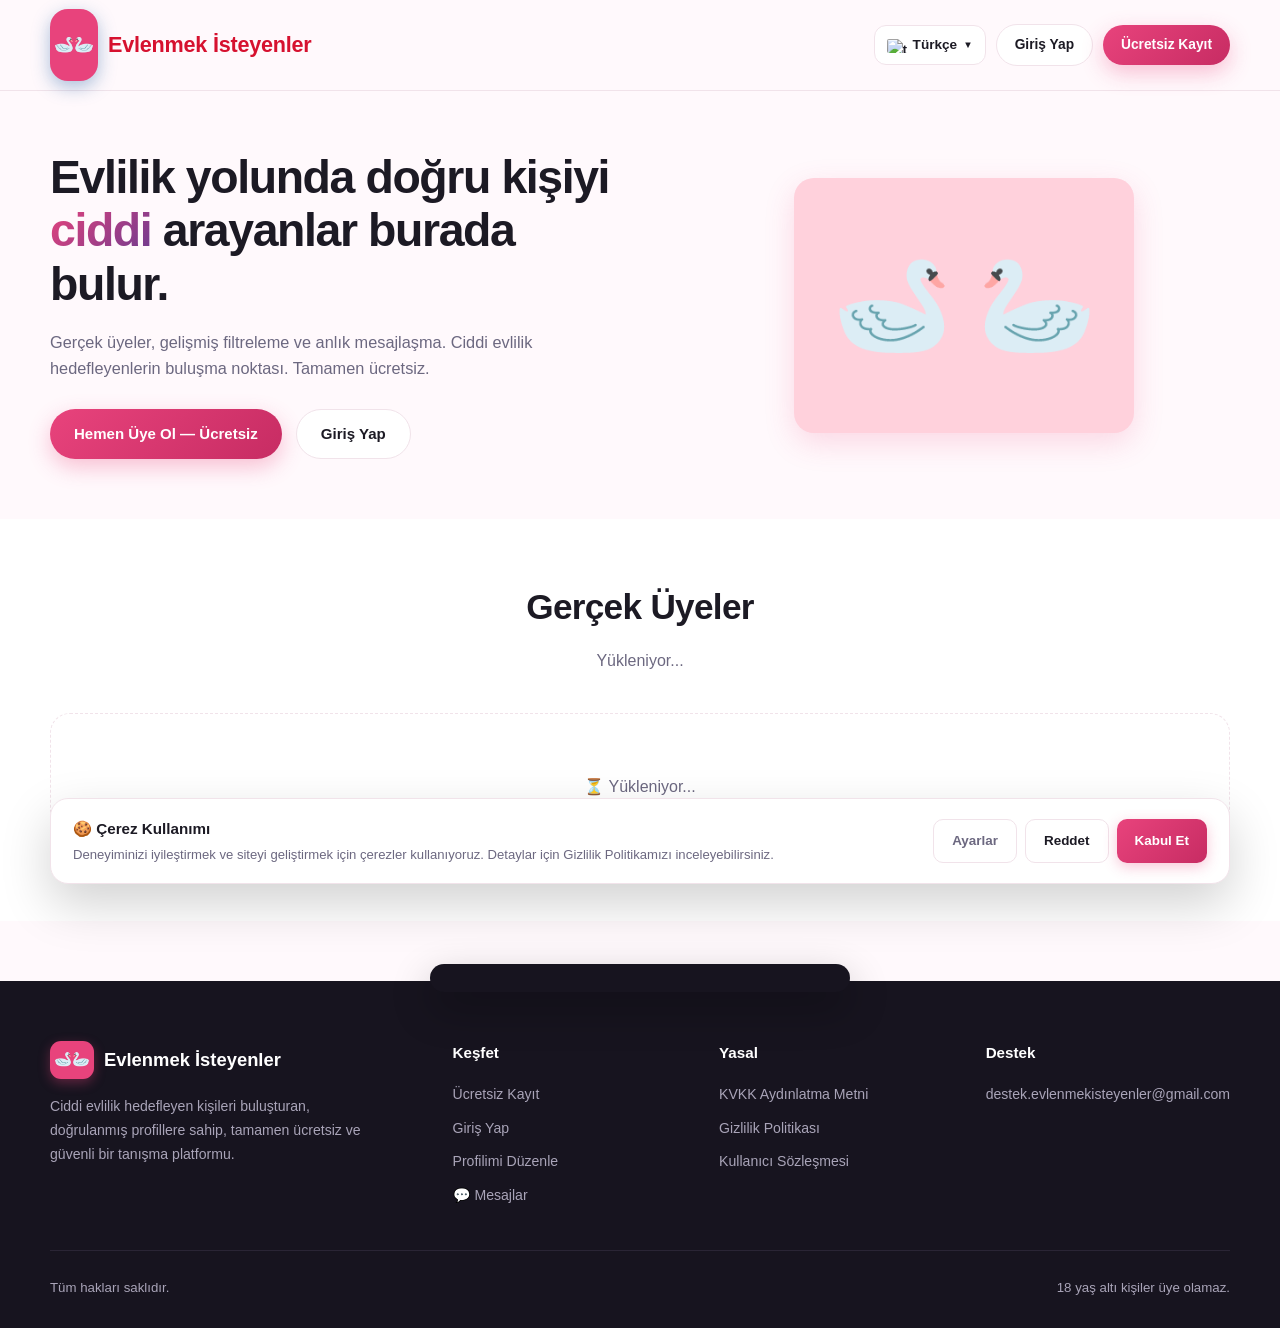
==== commit dafb0d2e: "Add files via upload" ====
--- a/index.html
+++ b/index.html
@@ -4,15 +4,6 @@
 <meta charset="UTF-8">
 <meta name="viewport" content="width=device-width, initial-scale=1.0, maximum-scale=5.0">
 <meta name="google" content="notranslate">
-
-<!-- Google tag (gtag.js) — ID DÜZELTİLDİ -->
-<script async src="https://www.googletagmanager.com/gtag/js?id=G-EFYQ71B0YT"></script>
-<script>
-  window.dataLayer = window.dataLayer || [];
-  function gtag(){dataLayer.push(arguments);}
-  gtag('js', new Date());
-  gtag('config', 'G-EFYQ71B0YT');
-</script>
 
 <title id="pageTitle">Evlenmek İsteyenler — Ciddi Evlilik Platformu</title>
 <meta name="description" content="Ciddi evlilik hedefleyen kişileri buluşturan, gerçek üyeler ve anlık mesajlaşma sunan güvenli ve ücretsiz tanışma platformu.">
@@ -51,6 +42,8 @@
 
 <link rel="icon" type="image/svg+xml" href="favicon.svg">
 <link rel="apple-touch-icon" href="icon-192.png">
+<link rel="apple-touch-icon" sizes="192x192" href="icon-192.png">
+<link rel="apple-touch-icon" sizes="512x512" href="icon-512.png">
 <link rel="manifest" href="manifest.json">
 <link rel="canonical" href="https://evlenmekisteyenler.com/">
 <script src="https://cdn.jsdelivr.net/npm/@supabase/supabase-js@2"></script>
@@ -193,10 +186,10 @@
         </div>
         <div class="field"><label data-i18n="maritalStatus">Medeni Durum *</label>
           <select name="marital_status" class="input" required>
-            <option value="Bekar">Bekar</option>
-            <option value="Boşanmış">Boşanmış</option>
-            <option value="Dul">Dul</option>
-            <option value="Ayrı yaşıyor">Ayrı yaşıyor</option>
+            <option value="Bekar" data-i18n-opt="single">Bekar</option>
+            <option value="Boşanmış" data-i18n-opt="divorced">Boşanmış</option>
+            <option value="Dul" data-i18n-opt="widowed">Dul</option>
+            <option value="Ayrı yaşıyor" data-i18n-opt="separated">Ayrı yaşıyor</option>
           </select>
         </div>
       </div>
@@ -212,12 +205,12 @@
         <div class="field"><label data-i18n="weight">Kilo (kg)</label><input name="weight" class="input" type="number" min="30" max="250"></div>
         <div class="field"><label data-i18n="education">Eğitim</label>
           <select name="education" class="input">
-            <option value="">Seçiniz</option>
-            <option value="İlköğretim">İlköğretim</option>
-            <option value="Lise">Lise</option>
-            <option value="Üniversite">Üniversite</option>
-            <option value="Yüksek Lisans">Yüksek Lisans</option>
-            <option value="Doktora">Doktora</option>
+            <option value="" data-i18n-opt="select">Seçiniz</option>
+            <option value="İlköğretim" data-i18n-opt="primary">İlköğretim</option>
+            <option value="Lise" data-i18n-opt="highSchool">Lise</option>
+            <option value="Üniversite" data-i18n-opt="university">Üniversite</option>
+            <option value="Yüksek Lisans" data-i18n-opt="masters">Yüksek Lisans</option>
+            <option value="Doktora" data-i18n-opt="phd">Doktora</option>
           </select>
         </div>
       </div>
@@ -228,9 +221,10 @@
       <div class="field" style="display:flex;gap:10px;align-items:flex-start;margin-top:4px">
         <input type="checkbox" id="registerTerms" required style="width:18px;height:18px;flex-shrink:0;margin-top:3px;accent-color:var(--rose)">
         <label for="registerTerms" style="font-size:.8rem;color:var(--muted);font-weight:500;line-height:1.5;cursor:pointer">
-          <a href="#" data-action="open-legal" data-legal="terms" style="color:var(--rose);font-weight:600">Kullanıcı Sözleşmesi</a>,
-          <a href="#" data-action="open-legal" data-legal="privacy" style="color:var(--rose);font-weight:600">Gizlilik Politikası</a> ve
-          <a href="#" data-action="open-legal" data-legal="kvkk" style="color:var(--rose);font-weight:600">KVKK</a> metinlerini okudum.
+          <a href="#" data-action="open-legal" data-legal="terms" style="color:var(--rose);font-weight:600" data-i18n="legalTerms">Kullanıcı Sözleşmesi</a>,
+          <a href="#" data-action="open-legal" data-legal="privacy" style="color:var(--rose);font-weight:600" data-i18n="legalPrivacy">Gizlilik Politikası</a> ve
+          <a href="#" data-action="open-legal" data-legal="kvkk" style="color:var(--rose);font-weight:600" data-i18n="legalKvkk">KVKK</a>
+          <span data-i18n="registerTermsSuffix">metinlerini okudum.</span>
         </label>
       </div>
       <button type="submit" class="btn btn-primary btn-block" style="margin-top:8px" data-i18n="createMyAccount">Hesabımı Oluştur</button>
@@ -249,7 +243,7 @@
       <div class="field"><label data-i18n="password">Şifre</label><input name="password" class="input" type="password" required placeholder="••••••••" autocomplete="current-password"></div>
       <div class="field" style="display:flex;align-items:center;gap:8px;margin-top:4px">
         <input type="checkbox" name="remember" id="rememberMe" style="width:16px;height:16px;accent-color:var(--rose);cursor:pointer">
-        <label for="rememberMe" style="font-size:.82rem;color:var(--muted);cursor:pointer;margin:0">Beni Hatırla</label>
+        <label for="rememberMe" style="font-size:.82rem;color:var(--muted);cursor:pointer;margin:0" data-i18n="rememberMe">Beni Hatırla</label>
       </div>
       <button type="submit" class="btn btn-primary btn-block" style="margin-top:6px" data-i18n="login">Giriş Yap</button>
     </form>
@@ -265,7 +259,7 @@
     <p style="font-size:.86rem;color:var(--muted);margin-bottom:18px" data-i18n="updateInfo">Bilgilerini güncelle ve kaydet.</p>
     <form id="editProfileForm">
       <div class="photo-section">
-        <p style="font-size:.82rem;color:var(--muted);margin-bottom:10px"><b>Profil Fotoğrafları</b> · En fazla 4 adet · İlk fotoğraf ana profil fotoğrafınız olur.</p>
+        <p style="font-size:.82rem;color:var(--muted);margin-bottom:10px"><b data-i18n="profilePhoto">Profil Fotoğrafları</b> · <span data-i18n="photoHint">En fazla 4 adet · İlk fotoğraf ana profil fotoğrafınız olur.</span></p>
         <div class="photo-grid" id="photoGrid">
           <div class="photo-slot" data-slot="0"><div class="preview"></div><button type="button" class="photo-remove" data-slot="0" style="display:none">✕</button></div>
           <div class="photo-slot" data-slot="1"><div class="preview"></div><button type="button" class="photo-remove" data-slot="1" style="display:none">✕</button></div>
@@ -273,7 +267,7 @@
           <div class="photo-slot" data-slot="3"><div class="preview"></div><button type="button" class="photo-remove" data-slot="3" style="display:none">✕</button></div>
         </div>
         <input type="file" id="editPhotoInput" accept="image/*" style="display:none">
-        <button type="button" class="btn btn-ghost btn-sm" data-action="pick-edit-photo" id="editPhotoUploadBtn">📷 Fotoğraf Ekle</button>
+        <button type="button" class="btn btn-ghost btn-sm" data-action="pick-edit-photo" id="editPhotoUploadBtn" data-i18n="uploadPhoto">📷 Fotoğraf Ekle</button>
       </div>
 
       <div class="row-2">
@@ -282,17 +276,17 @@
       </div>
       <div class="row-3">
         <div class="field"><label data-i18n="gender">Cinsiyet *</label>
-          <select name="gender" id="e-gender" class="input" required><option value="kadın">Kadın</option><option value="erkek">Erkek</option></select>
+          <select name="gender" id="e-gender" class="input" required><option value="kadın" data-i18n-opt="female">Kadın</option><option value="erkek" data-i18n-opt="male">Erkek</option></select>
         </div>
         <div class="field"><label data-i18n="maritalStatus">Medeni Durum *</label>
-          <select name="marital_status" id="e-marital" class="input" required><option value="Bekar">Bekar</option><option value="Boşanmış">Boşanmış</option><option value="Dul">Dul</option><option value="Ayrı yaşıyor">Ayrı yaşıyor</option></select>
+          <select name="marital_status" id="e-marital" class="input" required><option value="Bekar" data-i18n-opt="single">Bekar</option><option value="Boşanmış" data-i18n-opt="divorced">Boşanmış</option><option value="Dul" data-i18n-opt="widowed">Dul</option><option value="Ayrı yaşıyor" data-i18n-opt="separated">Ayrı yaşıyor</option></select>
         </div>
         <div class="field"><label data-i18n="education">Eğitim</label>
-          <select name="education" id="e-education" class="input"><option value="">Seçiniz</option><option value="İlköğretim">İlköğretim</option><option value="Lise">Lise</option><option value="Üniversite">Üniversite</option><option value="Yüksek Lisans">Yüksek Lisans</option><option value="Doktora">Doktora</option></select>
+          <select name="education" id="e-education" class="input"><option value="" data-i18n-opt="select">Seçiniz</option><option value="İlköğretim" data-i18n-opt="primary">İlköğretim</option><option value="Lise" data-i18n-opt="highSchool">Lise</option><option value="Üniversite" data-i18n-opt="university">Üniversite</option><option value="Yüksek Lisans" data-i18n-opt="masters">Yüksek Lisans</option><option value="Doktora" data-i18n-opt="phd">Doktora</option></select>
         </div>
       </div>
       <div class="row-2">
-        <div class="field"><label data-i18n="country">Ülke *</label><select name="country" id="e-country" class="input" required><option value="">Seçiniz</option></select></div>
+        <div class="field"><label data-i18n="country">Ülke *</label><select name="country" id="e-country" class="input" required><option value="" data-i18n-opt="select">Seçiniz</option></select></div>
         <div class="field"><label data-i18n="city">Şehir *</label>
           <input name="city" id="e-city" class="input" list="dl-e-city" required placeholder="Şehir seç veya yaz" autocomplete="off">
           <datalist id="dl-e-city"></datalist>
@@ -306,7 +300,7 @@
       <div class="field"><label data-i18n="bio">Kısa Tanıtım</label><textarea name="bio" id="e-bio" class="input" rows="3"></textarea></div>
       <div class="field"><label data-i18n="interests">İlgi Alanları (virgülle ayır)</label><input name="interests" id="e-interests" class="input"></div>
       <div style="display:flex;gap:10px;margin-top:8px">
-        <button type="button" class="btn btn-ghost" data-action="close-modal" data-modal="editProfileModal" style="flex:1">İptal</button>
+        <button type="button" class="btn btn-ghost" data-action="close-modal" data-modal="editProfileModal" style="flex:1" data-i18n="cancel">İptal</button>
         <button type="submit" class="btn btn-primary" style="flex:2" id="editProfileSubmitBtn" data-i18n="save">Kaydet</button>
       </div>
     </form>
@@ -367,19 +361,19 @@
     <button class="close-x" data-action="close-modal" data-modal="accountModal">✕</button>
     <h3 style="font-size:1.25rem;margin-bottom:16px">⚙️ <span data-i18n="accountSettings">Hesap Ayarları</span></h3>
     <div class="account-tabs">
-      <button class="account-tab active" data-action="account-tab" data-tab="filter">Filtre Ayarları</button>
-      <button class="account-tab" data-action="account-tab" data-tab="emailSms">E-posta ve SMS</button>
-      <button class="account-tab" data-action="account-tab" data-tab="emailChange">E-posta Değiştir</button>
-      <button class="account-tab" data-action="account-tab" data-tab="password">Şifre Değiştir</button>
-      <button class="account-tab" data-action="account-tab" data-tab="blocked">Engellenenler</button>
-      <button class="account-tab" data-action="account-tab" data-tab="appearance">Görünüm Ayarları</button>
-      <button class="account-tab" data-action="account-tab" data-tab="freeze">Hesabını Dondur</button>
-      <button class="account-tab" data-action="account-tab" data-tab="delete">Hesabını Sil</button>
+      <button class="account-tab active" data-action="account-tab" data-tab="filter" data-i18n="tabFilter">Filtre Ayarları</button>
+      <button class="account-tab" data-action="account-tab" data-tab="emailSms" data-i18n="tabEmailSms">E-posta ve SMS</button>
+      <button class="account-tab" data-action="account-tab" data-tab="emailChange" data-i18n="tabEmailChange">E-posta Değiştir</button>
+      <button class="account-tab" data-action="account-tab" data-tab="password" data-i18n="tabPassword">Şifre Değiştir</button>
+      <button class="account-tab" data-action="account-tab" data-tab="blocked" data-i18n="tabBlocked">Engellenenler</button>
+      <button class="account-tab" data-action="account-tab" data-tab="appearance" data-i18n="tabAppearance">Görünüm Ayarları</button>
+      <button class="account-tab" data-action="account-tab" data-tab="freeze" data-i18n="tabFreeze">Hesabını Dondur</button>
+      <button class="account-tab" data-action="account-tab" data-tab="delete" data-i18n="tabDelete">Hesabını Sil</button>
     </div>
     <div class="account-panel active" id="acc-panel-filter">
-      <p style="font-size:.86rem;color:var(--muted);margin-bottom:14px">Arama sonuçlarında görmek istediğiniz yaş aralığını belirleyin.</p>
+      <p style="font-size:.86rem;color:var(--muted);margin-bottom:14px" data-i18n="filterHint">Arama sonuçlarında görmek istediğiniz yaş aralığını belirleyin.</p>
       <div class="range-slider-wrap">
-        <div class="range-values"><span id="prefAgeMin">18</span> - <span id="prefAgeMax">70</span> yaş</div>
+        <div class="range-values"><span id="prefAgeMin">18</span> - <span id="prefAgeMax">70</span> <span data-i18n="ageRangeSuffix">yaş</span></div>
         <div class="range-slider">
           <div class="range-track"></div>
           <div class="range-fill" id="prefRangeFill"></div>
@@ -387,69 +381,73 @@
           <input type="range" id="pref-max" min="18" max="99" value="70" class="range-input range-max">
         </div>
       </div>
-      <button class="btn btn-primary btn-block" data-action="save-prefs">Kaydet</button>
+      <button class="btn btn-primary btn-block" data-action="save-prefs" data-i18n="save">Kaydet</button>
     </div>
     <div class="account-panel" id="acc-panel-emailSms">
       <div class="account-row">
-        <div><b>E-posta Bildirimleri</b><div class="val">Yeni mesaj, favori ve ziyaretler için e-posta al.</div></div>
+        <div><b data-i18n="notifEmail">E-posta Bildirimleri</b><div class="val" data-i18n="notifEmailHint">Yeni mesaj, favori ve ziyaretler için e-posta al.</div></div>
         <label class="switch"><input type="checkbox" id="prefEmailNotif" checked><span class="slider"></span></label>
       </div>
       <div class="account-row">
-        <div><b>SMS Bildirimleri</b><div class="val">Önemli olaylar için SMS al.</div></div>
+        <div><b data-i18n="notifSms">SMS Bildirimleri</b><div class="val" data-i18n="notifSmsHint">Önemli olaylar için SMS al.</div></div>
         <label class="switch"><input type="checkbox" id="prefSmsNotif"><span class="slider"></span></label>
       </div>
-      <button class="btn btn-primary btn-block" style="margin-top:10px" data-action="save-notif-prefs">Kaydet</button>
+      <button class="btn btn-primary btn-block" style="margin-top:10px" data-action="save-notif-prefs" data-i18n="save">Kaydet</button>
     </div>
     <div class="account-panel" id="acc-panel-emailChange">
       <div class="account-row">
-        <div><b>Mevcut E-posta</b><div class="val" id="accCurrentEmail">—</div></div>
+        <div><b data-i18n="currentEmail">Mevcut E-posta</b><div class="val" id="accCurrentEmail">—</div></div>
       </div>
       <div class="field" style="margin-top:12px">
-        <label>Yeni E-posta</label>
+        <label data-i18n="newEmail">Yeni E-posta</label>
         <input type="email" id="accNewEmail" class="input" placeholder="yeni@mail.com" autocomplete="email">
       </div>
-      <button class="btn btn-primary btn-block" data-action="change-email">Kaydet</button>
+      <button class="btn btn-primary btn-block" data-action="change-email" data-i18n="save">Kaydet</button>
     </div>
     <div class="account-panel" id="acc-panel-password">
-      <div class="field"><label>Mevcut Şifre</label><input type="password" id="accCurPw" class="input" placeholder="••••••••" autocomplete="current-password"></div>
-      <div class="field"><label>Yeni Şifre</label><input type="password" id="accNewPw" class="input" placeholder="••••••••" autocomplete="new-password"></div>
-      <div class="field"><label>Yeni Şifre (Tekrar)</label><input type="password" id="accNewPw2" class="input" placeholder="••••••••" autocomplete="new-password"></div>
-      <button class="btn btn-primary btn-block" data-action="save-account-password">Şifreyi Güncelle</button>
+      <div class="field"><label data-i18n="currentPassword">Mevcut Şifre</label><input type="password" id="accCurPw" class="input" placeholder="••••••••" autocomplete="current-password"></div>
+      <div class="field"><label data-i18n="newPassword">Yeni Şifre</label><input type="password" id="accNewPw" class="input" placeholder="••••••••" autocomplete="new-password"></div>
+      <div class="field"><label data-i18n="newPasswordAgain">Yeni Şifre (Tekrar)</label><input type="password" id="accNewPw2" class="input" placeholder="••••••••" autocomplete="new-password"></div>
+      <button class="btn btn-primary btn-block" data-action="save-account-password" data-i18n="saveNewPassword">Şifreyi Güncelle</button>
     </div>
     <div class="account-panel" id="acc-panel-blocked">
       <div id="blockedList"></div>
     </div>
     <div class="account-panel" id="acc-panel-appearance">
       <div class="account-row">
-        <div><b>Uygulama Dili</b><div class="val">Siteyi hangi dilde kullanmak istersiniz?</div></div>
-        <select id="prefLang" class="input" style="max-width:160px">
+        <div><b data-i18n="appLang">Uygulama Dili</b><div class="val" data-i18n="appLangHint">Siteyi hangi dilde kullanmak istersiniz?</div></div>
+        <select id="prefLang" class="input" style="max-width:180px">
           <option value="tr">Türkçe</option>
           <option value="en">English</option>
           <option value="ar">العربية</option>
           <option value="ru">Русский</option>
           <option value="de">Deutsch</option>
           <option value="fa">فارسی</option>
+          <option value="ku">Kurdî</option>
+          <option value="zh">中文</option>
+          <option value="hi">हिन्दी</option>
+          <option value="es">Español</option>
         </select>
       </div>
       <div class="account-row">
-        <div><b>Çevrimiçi Durumumu Gizle</b><div class="val">Diğer üyeler ne zaman aktif olduğunuzu görmez.</div></div>
+        <div><b data-i18n="hideOnline">Çevrimiçi Durumumu Gizle</b><div class="val" data-i18n="hideOnlineHint">Diğer üyeler ne zaman aktif olduğunuzu görmez.</div></div>
         <label class="switch"><input type="checkbox" id="prefHideOnline"><span class="slider"></span></label>
       </div>
-      <button class="btn btn-primary btn-block" style="margin-top:10px" data-action="save-appearance">Kaydet</button>
+      <button class="btn btn-primary btn-block" style="margin-top:10px" data-action="save-appearance" data-i18n="save">Kaydet</button>
     </div>
     <div class="account-panel" id="acc-panel-freeze">
       <div class="account-warn">
-        <b>Hesabınızı dondurun</b>
-        <p>Profiliniz diğer üyelerden gizlenir. İstediğiniz zaman tekrar aktif edebilirsiniz.</p>
-      </div>
-      <button class="btn btn-primary btn-block" data-action="freeze-account">Hesabımı Dondur</button>
+        <b data-i18n="freezeTitle">Hesabınızı dondurun</b>
+        <p data-i18n="freezeDesc">Profiliniz diğer üyelerden gizlenir. İstediğiniz zaman tekrar aktif edebilirsiniz.</p>
+      </div>
+      <button class="btn btn-primary btn-block" data-action="freeze-account" data-i18n="freezeBtn">Hesabımı Dondur</button>
     </div>
     <div class="account-panel" id="acc-panel-delete">
       <div class="account-warn" style="background:#fff2f5;border-color:#ffd6e0">
-        <b style="color:#c72c63">Hesabınızı kalıcı olarak silin</b>
-        <p>Bu işlem geri alınamaz. Tüm profiliniz, mesajlarınız ve favorileriniz silinir.</p>
-      </div>
-      <button class="btn btn-block" style="background:#c72c63;color:#fff" data-action="delete-account">Hesabımı Kalıcı Olarak Sil</button>
+        <b style="color:#c72c63" data-i18n="deleteTitle">Hesabınızı kalıcı olarak silin</b>
+        <p data-i18n="deleteDesc">Bu işlem geri alınamaz. Tüm profiliniz, mesajlarınız ve favorileriniz silinir.</p>
+      </div>
+      <button class="btn btn-block" style="background:#c72c63;color:#fff" data-action="delete-account" data-i18n="deleteBtn">Hesabımı Kalıcı Olarak Sil</button>
     </div>
   </div>
 </div>
@@ -458,8 +456,8 @@
   <div class="modal" style="width:min(520px,100%)">
     <button class="close-x" data-action="close-modal" data-modal="notificationsModal">✕</button>
     <div style="display:flex;justify-content:space-between;align-items:center;margin-bottom:16px;gap:10px;flex-wrap:wrap">
-      <h3 style="font-size:1.15rem;margin:0">🔔 Bildirimler</h3>
-      <button class="btn btn-ghost btn-sm" data-action="mark-all-read">Tümünü Okundu İşaretle</button>
+      <h3 style="font-size:1.15rem;margin:0">🔔 <span data-i18n="notifications">Bildirimler</span></h3>
+      <button class="btn btn-ghost btn-sm" data-action="mark-all-read" data-i18n="markAllRead">Tümünü Okundu İşaretle</button>
     </div>
     <div id="notifList" style="max-height:60vh;overflow-y:auto"></div>
   </div>
@@ -471,22 +469,22 @@
 <div class="overlay" id="forgotPasswordModal" data-overlay>
   <div class="modal" style="width:min(420px,100%)">
     <button class="close-x" data-action="close-modal" data-modal="forgotPasswordModal">✕</button>
-    <h3 style="font-size:1.3rem;margin-bottom:6px">Şifremi Unuttum</h3>
-    <p style="font-size:.86rem;color:var(--muted);margin-bottom:18px">E-postanı gir, sıfırlama linki gönderelim.</p>
+    <h3 style="font-size:1.3rem;margin-bottom:6px" data-i18n="forgotTitle">Şifremi Unuttum</h3>
+    <p style="font-size:.86rem;color:var(--muted);margin-bottom:18px" data-i18n="forgotDesc">E-postanı gir, sıfırlama linki gönderelim.</p>
     <form id="forgotForm">
-      <div class="field"><label>E-posta</label><input name="email" class="input" type="email" required autocomplete="email"></div>
-      <button type="submit" class="btn btn-primary btn-block">Sıfırlama Linki Gönder</button>
+      <div class="field"><label data-i18n="email">E-posta</label><input name="email" class="input" type="email" required autocomplete="email"></div>
+      <button type="submit" class="btn btn-primary btn-block" data-i18n="sendResetLink">Sıfırlama Linki Gönder</button>
     </form>
   </div>
 </div>
 
 <div class="overlay" id="resetPasswordModal" data-overlay>
   <div class="modal" style="width:min(420px,100%)">
-    <h3 style="font-size:1.3rem;margin-bottom:6px">Yeni Şifre Belirle</h3>
+    <h3 style="font-size:1.3rem;margin-bottom:6px" data-i18n="resetTitle">Yeni Şifre Belirle</h3>
     <form id="resetPasswordForm">
-      <div class="field"><label>Yeni Şifre</label><input name="password" class="input" type="password" required minlength="6" autocomplete="new-password"></div>
-      <div class="field"><label>Yeni Şifre (Tekrar)</label><input name="password2" class="input" type="password" required minlength="6" autocomplete="new-password"></div>
-      <button type="submit" class="btn btn-primary btn-block">Şifreyi Güncelle</button>
+      <div class="field"><label data-i18n="newPassword">Yeni Şifre</label><input name="password" class="input" type="password" required minlength="6" autocomplete="new-password"></div>
+      <div class="field"><label data-i18n="newPasswordAgain">Yeni Şifre (Tekrar)</label><input name="password2" class="input" type="password" required minlength="6" autocomplete="new-password"></div>
+      <button type="submit" class="btn btn-primary btn-block" data-i18n="saveNewPassword">Şifreyi Güncelle</button>
     </form>
   </div>
 </div>
@@ -494,26 +492,26 @@
 <div class="overlay" id="reportModal" data-overlay>
   <div class="modal" style="width:min(480px,100%)">
     <button class="close-x" data-action="close-modal" data-modal="reportModal">✕</button>
-    <h3 style="font-size:1.3rem;margin-bottom:6px">Kullanıcıyı Şikayet Et</h3>
+    <h3 style="font-size:1.3rem;margin-bottom:6px" data-i18n="reportTitle">Kullanıcıyı Şikayet Et</h3>
     <form id="reportForm">
       <div class="field">
-        <label>Şikayet Sebebi</label>
+        <label data-i18n="reportReason">Şikayet Sebebi</label>
         <select name="reason" class="input" required>
-          <option value="">Seçiniz</option>
-          <option value="inappropriate">Uygunsuz içerik / fotoğraf</option>
-          <option value="spam">Spam / Reklam</option>
-          <option value="fake">Sahte hesap</option>
-          <option value="harassment">Taciz / Hakaret</option>
-          <option value="scam">Dolandırıcılık</option>
-          <option value="married">Evli olduğu halde üye</option>
-          <option value="other">Diğer</option>
+          <option value="" data-i18n-opt="select">Seçiniz</option>
+          <option value="inappropriate" data-i18n-opt="reasonInappropriate">Uygunsuz içerik / fotoğraf</option>
+          <option value="spam" data-i18n-opt="reasonSpam">Spam / Reklam</option>
+          <option value="fake" data-i18n-opt="reasonFake">Sahte hesap</option>
+          <option value="harassment" data-i18n-opt="reasonHarassment">Taciz / Hakaret</option>
+          <option value="scam" data-i18n-opt="reasonScam">Dolandırıcılık</option>
+          <option value="married" data-i18n-opt="reasonMarried">Evli olduğu halde üye</option>
+          <option value="other" data-i18n-opt="reasonOther">Diğer</option>
         </select>
       </div>
       <div class="field">
-        <label>Ek Açıklama (İsteğe bağlı)</label>
-        <textarea name="description" class="input" rows="3"></textarea>
-      </div>
-      <button type="submit" class="btn btn-primary btn-block">Şikayeti Gönder</button>
+        <label data-i18n="reportDetails">Ek Açıklama (İsteğe bağlı)</label>
+        <textarea name="description" class="input" rows="3" data-i18n-ph="reportDetailsPh"></textarea>
+      </div>
+      <button type="submit" class="btn btn-primary btn-block" data-i18n="reportSend">Şikayeti Gönder</button>
     </form>
   </div>
 </div>
@@ -529,35 +527,35 @@
           </span>
           <span class="site-name-footer">Evlenmek İsteyenler</span>
         </div>
-        <p>Ciddi evlilik hedefleyen kişileri buluşturan, güvenli ve tamamen ücretsiz bir tanışma platformu.</p>
+        <p data-i18n="footerAbout">Ciddi evlilik hedefleyen kişileri buluşturan, güvenli ve tamamen ücretsiz bir tanışma platformu.</p>
       </div>
       <div>
-        <h5>Keşfet</h5>
+        <h5 data-i18n="footerExplore">Keşfet</h5>
         <ul>
-          <li><a data-action="open-register">Ücretsiz Kayıt</a></li>
-          <li><a data-action="open-login">Giriş Yap</a></li>
-          <li><a data-action="open-edit-profile">Profilimi Düzenle</a></li>
-          <li><a data-action="open-messages">Mesajlar</a></li>
+          <li><a data-action="open-register" data-i18n="signup">Ücretsiz Kayıt</a></li>
+          <li><a data-action="open-login" data-i18n="login">Giriş Yap</a></li>
+          <li><a data-action="open-edit-profile" data-i18n="editProfile">Profilimi Düzenle</a></li>
+          <li><a data-action="open-messages" data-i18n="messages">Mesajlar</a></li>
         </ul>
       </div>
       <div>
-        <h5>Yasal</h5>
+        <h5 data-i18n="footerLegal">Yasal</h5>
         <ul>
-          <li><a data-action="open-legal" data-legal="kvkk">KVKK</a></li>
-          <li><a data-action="open-legal" data-legal="privacy">Gizlilik Politikası</a></li>
-          <li><a data-action="open-legal" data-legal="terms">Kullanıcı Sözleşmesi</a></li>
+          <li><a data-action="open-legal" data-legal="kvkk" data-i18n="legalKvkk">KVKK</a></li>
+          <li><a data-action="open-legal" data-legal="privacy" data-i18n="legalPrivacy">Gizlilik Politikası</a></li>
+          <li><a data-action="open-legal" data-legal="terms" data-i18n="legalTerms">Kullanıcı Sözleşmesi</a></li>
         </ul>
       </div>
       <div>
-        <h5>Destek</h5>
+        <h5 data-i18n="footerSupport">Destek</h5>
         <ul>
           <li><a href="mailto:destek.evlenmekisteyenler@gmail.com">destek.evlenmekisteyenler@gmail.com</a></li>
         </ul>
       </div>
     </div>
     <div class="foot-bottom">
-      <span>© 2026 Evlenmek İsteyenler · Tüm hakları saklıdır.</span>
-      <span>18 yaş altı kişiler üye olamaz.</span>
+      <span data-i18n="allRights">© 2026 Evlenmek İsteyenler · Tüm hakları saklıdır.</span>
+      <span data-i18n="footerDisclaimer">18 yaş altı kişiler üye olamaz.</span>
     </div>
   </div>
 </footer>
@@ -565,7 +563,7 @@
 <div class="overlay" id="legalKvkkModal" data-overlay>
   <div class="modal legal-modal">
     <button class="close-x" data-action="close-modal" data-modal="legalKvkkModal">✕</button>
-    <h2>KVKK Aydınlatma Metni</h2>
+    <h2 data-i18n="legalKvkk">KVKK Aydınlatma Metni</h2>
     <p class="legal-sub">6698 Sayılı KVKK Kapsamında Aydınlatma Metni</p>
     <div class="legal-note">⚖️ Bu metin yalnızca Türkçe olarak sunulmaktadır.</div>
     <h3>1. Veri Sorumlusu</h3>
@@ -597,7 +595,7 @@
 <div class="overlay" id="legalPrivacyModal" data-overlay>
   <div class="modal legal-modal">
     <button class="close-x" data-action="close-modal" data-modal="legalPrivacyModal">✕</button>
-    <h2>Gizlilik Politikası</h2>
+    <h2 data-i18n="legalPrivacy">Gizlilik Politikası</h2>
     <p class="legal-sub">Evlenmek İsteyenler Gizlilik Politikası</p>
     <div class="legal-note">⚖️ Bu metin yalnızca Türkçe olarak sunulmaktadır.</div>
     <h3>1. Toplanan Bilgiler</h3>
@@ -617,7 +615,7 @@
 <div class="overlay" id="legalTermsModal" data-overlay>
   <div class="modal legal-modal">
     <button class="close-x" data-action="close-modal" data-modal="legalTermsModal">✕</button>
-    <h2>Kullanıcı Sözleşmesi</h2>
+    <h2 data-i18n="legalTerms">Kullanıcı Sözleşmesi</h2>
     <p class="legal-sub">Evlenmek İsteyenler Üyelik Sözleşmesi</p>
     <div class="legal-note">⚖️ Bu metin yalnızca Türkçe olarak sunulmaktadır.</div>
     <h3>Genel Kurallar</h3>
@@ -651,6 +649,7 @@
   </div>
 </div>
 
+<script src="cookie-consent.js"></script>
 <script src="i18n.js"></script>
 <script src="app.js"></script>
 <script>
--- a/style.css
+++ b/style.css
@@ -288,7 +288,7 @@
 .profile-photos img:hover { transform: scale(1.02); box-shadow: var(--shadow); }
 
 /* ============================================================
-   "YAZIYOR..." BALONCUĞU (Alt Kısım)
+   "YAZIYOR..." GÖSTERGESİ (Alt Kısımda)
    ============================================================ */
 .typing-bubble {
   display: flex;
@@ -303,7 +303,7 @@
   font-weight: 600;
   animation: fadeIn .2s ease;
 }
-.typing-dots { display: inline-flex; gap: 3px; }
+.typing-dots { display: inline-flex; gap: 3px; align-items: center; }
 .typing-dots span {
   width: 6px; height: 6px; border-radius: 50%;
   background: var(--rose);
@@ -320,6 +320,234 @@
   to { opacity: 1; transform: none; }
 }
 
+/* ============================================================
+   ŞİFRE GÖSTER/GİZLE BUTONU
+   ============================================================ */
+.pw-wrap {
+  position: relative;
+  display: block;
+  width: 100%;
+}
+.pw-toggle {
+  position: absolute;
+  right: 12px;
+  top: 50%;
+  transform: translateY(-50%);
+  width: 34px;
+  height: 34px;
+  display: grid;
+  place-items: center;
+  color: var(--muted);
+  background: transparent;
+  border: none;
+  cursor: pointer;
+  padding: 0;
+  border-radius: 50%;
+  transition: .2s;
+  z-index: 2;
+}
+.pw-toggle:hover {
+  color: var(--rose);
+  background: var(--rose-soft);
+}
+.pw-toggle.showing {
+  color: var(--rose);
+}
+.pw-toggle svg {
+  width: 20px;
+  height: 20px;
+  stroke: currentColor;
+  fill: none;
+  stroke-width: 2;
+  stroke-linecap: round;
+  stroke-linejoin: round;
+  pointer-events: none;
+}
+
+/* ============================================================
+   ÇEREZ ONAY ÇUBUĞU
+   ============================================================ */
+.cookie-banner {
+  position: fixed;
+  bottom: 0;
+  left: 0;
+  right: 0;
+  z-index: 9990;
+  padding: 16px;
+  transform: translateY(120%);
+  transition: transform .4s cubic-bezier(.16,1,.3,1);
+  pointer-events: none;
+}
+.cookie-banner.show {
+  transform: translateY(0);
+  pointer-events: auto;
+}
+.cookie-banner-inner {
+  max-width: 1180px;
+  margin: 0 auto;
+  background: #fff;
+  border: 1px solid var(--border);
+  border-radius: 18px;
+  padding: 18px 22px;
+  box-shadow: 0 20px 50px rgba(0,0,0,.18);
+  display: flex;
+  align-items: center;
+  gap: 20px;
+  flex-wrap: wrap;
+}
+.cookie-banner-text {
+  flex: 1;
+  min-width: 240px;
+}
+.cookie-banner-text strong {
+  display: block;
+  font-size: .95rem;
+  font-weight: 800;
+  margin-bottom: 4px;
+  color: var(--ink);
+}
+.cookie-banner-text p {
+  font-size: .82rem;
+  color: var(--muted);
+  line-height: 1.5;
+  margin: 0;
+}
+.cookie-banner-actions {
+  display: flex;
+  gap: 8px;
+  flex-shrink: 0;
+  flex-wrap: wrap;
+}
+.cookie-btn {
+  padding: 10px 18px;
+  border-radius: 10px;
+  font-size: .84rem;
+  font-weight: 600;
+  cursor: pointer;
+  border: none;
+  transition: .2s;
+  white-space: nowrap;
+}
+.cookie-btn-settings {
+  background: #fff;
+  border: 1.5px solid var(--border);
+  color: var(--muted);
+}
+.cookie-btn-settings:hover {
+  border-color: var(--rose);
+  color: var(--rose);
+}
+.cookie-btn-reject {
+  background: #fff;
+  border: 1.5px solid var(--border);
+  color: var(--ink);
+}
+.cookie-btn-reject:hover {
+  background: #f5f5f7;
+}
+.cookie-btn-accept {
+  background: linear-gradient(135deg, var(--rose), var(--rose-dark));
+  color: #fff;
+  box-shadow: 0 4px 14px rgba(232,67,124,.3);
+}
+.cookie-btn-accept:hover {
+  transform: translateY(-1px);
+  box-shadow: 0 6px 18px rgba(232,67,124,.4);
+}
+
+/* Çerez Ayarları Modalı */
+.cookie-category {
+  display: flex;
+  align-items: center;
+  justify-content: space-between;
+  gap: 16px;
+  padding: 14px 16px;
+  background: #fbf7fa;
+  border: 1px solid var(--border);
+  border-radius: 12px;
+  margin-bottom: 10px;
+}
+.cookie-category-info {
+  flex: 1;
+  min-width: 0;
+}
+.cookie-category-info b {
+  display: block;
+  font-size: .9rem;
+  font-weight: 700;
+  margin-bottom: 3px;
+  color: var(--ink);
+}
+.cookie-category-info span {
+  display: block;
+  font-size: .78rem;
+  color: var(--muted);
+  line-height: 1.4;
+}
+.cookie-category .switch {
+  flex-shrink: 0;
+}
+.cookie-category .switch input:disabled + .slider {
+  background: var(--rose);
+  opacity: .7;
+  cursor: not-allowed;
+}
+
+/* ============================================================
+   RTL KUĞU YÖNÜ DÜZELTMESİ
+   ============================================================ */
+[dir="rtl"] .logo-mark > span:first-child,
+[dir="rtl"] .guest-hero-visual > span:first-child,
+[dir="rtl"] .foot-logo .logo-mark > span:first-child {
+  transform: none !important;
+}
+[dir="rtl"] .logo-mark > span:last-child,
+[dir="rtl"] .guest-hero-visual > span:last-child,
+[dir="rtl"] .foot-logo .logo-mark > span:last-child {
+  transform: scaleX(-1) !important;
+}
+
+/* ============================================================
+   RTL GENEL DÜZEN DÜZELTMELERİ
+   ============================================================ */
+[dir="rtl"] body { text-align: right; }
+[dir="rtl"] .nav { flex-direction: row-reverse; }
+[dir="rtl"] .nav > a.logo { flex-direction: row-reverse; }
+[dir="rtl"] .nav > div:last-child { flex-direction: row-reverse; }
+[dir="rtl"] .card-top { flex-direction: row-reverse; text-align: right; }
+[dir="rtl"] .card-actions { flex-direction: row-reverse; }
+[dir="rtl"] .filter-actions { flex-direction: row-reverse; }
+[dir="rtl"] .msg.me { align-self: flex-start; }
+[dir="rtl"] .msg.them { align-self: flex-end; }
+[dir="rtl"] .msg-meta { flex-direction: row-reverse; }
+[dir="rtl"] .msg-del { margin-left: 0; margin-right: 4px; }
+[dir="rtl"] .user-menu-dropdown { right: auto; left: 0; }
+[dir="rtl"] .lang-menu { right: auto; left: 0; }
+[dir="rtl"] .close-x { right: auto; left: 16px; }
+[dir="rtl"] .detail-list-item .head { flex-direction: row-reverse; }
+[dir="rtl"] .account-tab { text-align: right !important; }
+[dir="rtl"] .pw-toggle { right: auto; left: 12px; }
+[dir="rtl"] .pw-wrap input { padding-right: 14px; padding-left: 46px; }
+[dir="rtl"] .cookie-banner-actions { flex-direction: row-reverse; }
+[dir="rtl"] .cookie-category { flex-direction: row-reverse; }
+[dir="rtl"] .cookie-category-info { text-align: right; }
+
+/* ============================================================
+   PWA INSTALL BUTONU
+   ============================================================ */
+#pwaInstallBtn, #pwaInstallBtnIos {
+  border: 1.5px solid var(--border);
+  background: #fff;
+  color: var(--ink);
+}
+#pwaInstallBtn:hover, #pwaInstallBtnIos:hover {
+  border-color: var(--rose);
+  color: var(--rose);
+}
+
+/* ============================================================
+   RESPONSIVE
+   ============================================================ */
 @media(max-width:980px){
   .hero-inner{grid-template-columns:1fr;gap:40px}
   .msg-container{grid-template-columns:1fr}
@@ -411,4 +639,33 @@
   .photo-grid{grid-template-columns:repeat(2,1fr)}
   .profile-photos{grid-template-columns:1fr 1fr}
   .typing-bubble{font-size:.76rem;padding:6px 14px}
+  
+  /* Çerez banner mobil */
+  .cookie-banner { padding: 10px; }
+  .cookie-banner-inner {
+    padding: 14px 16px;
+    border-radius: 14px;
+    gap: 14px;
+  }
+  .cookie-banner-text p { font-size: .78rem; }
+  .cookie-banner-actions {
+    width: 100%;
+    display: grid;
+    grid-template-columns: 1fr 1fr;
+    gap: 6px;
+  }
+  .cookie-banner-actions .cookie-btn-settings {
+    grid-column: 1 / -1;
+    order: 3;
+  }
+  .cookie-btn {
+    padding: 11px 12px;
+    font-size: .82rem;
+  }
+  .cookie-category {
+    padding: 12px 14px;
+    gap: 12px;
+  }
+  .cookie-category-info b { font-size: .85rem; }
+  .cookie-category-info span { font-size: .72rem; }
 }
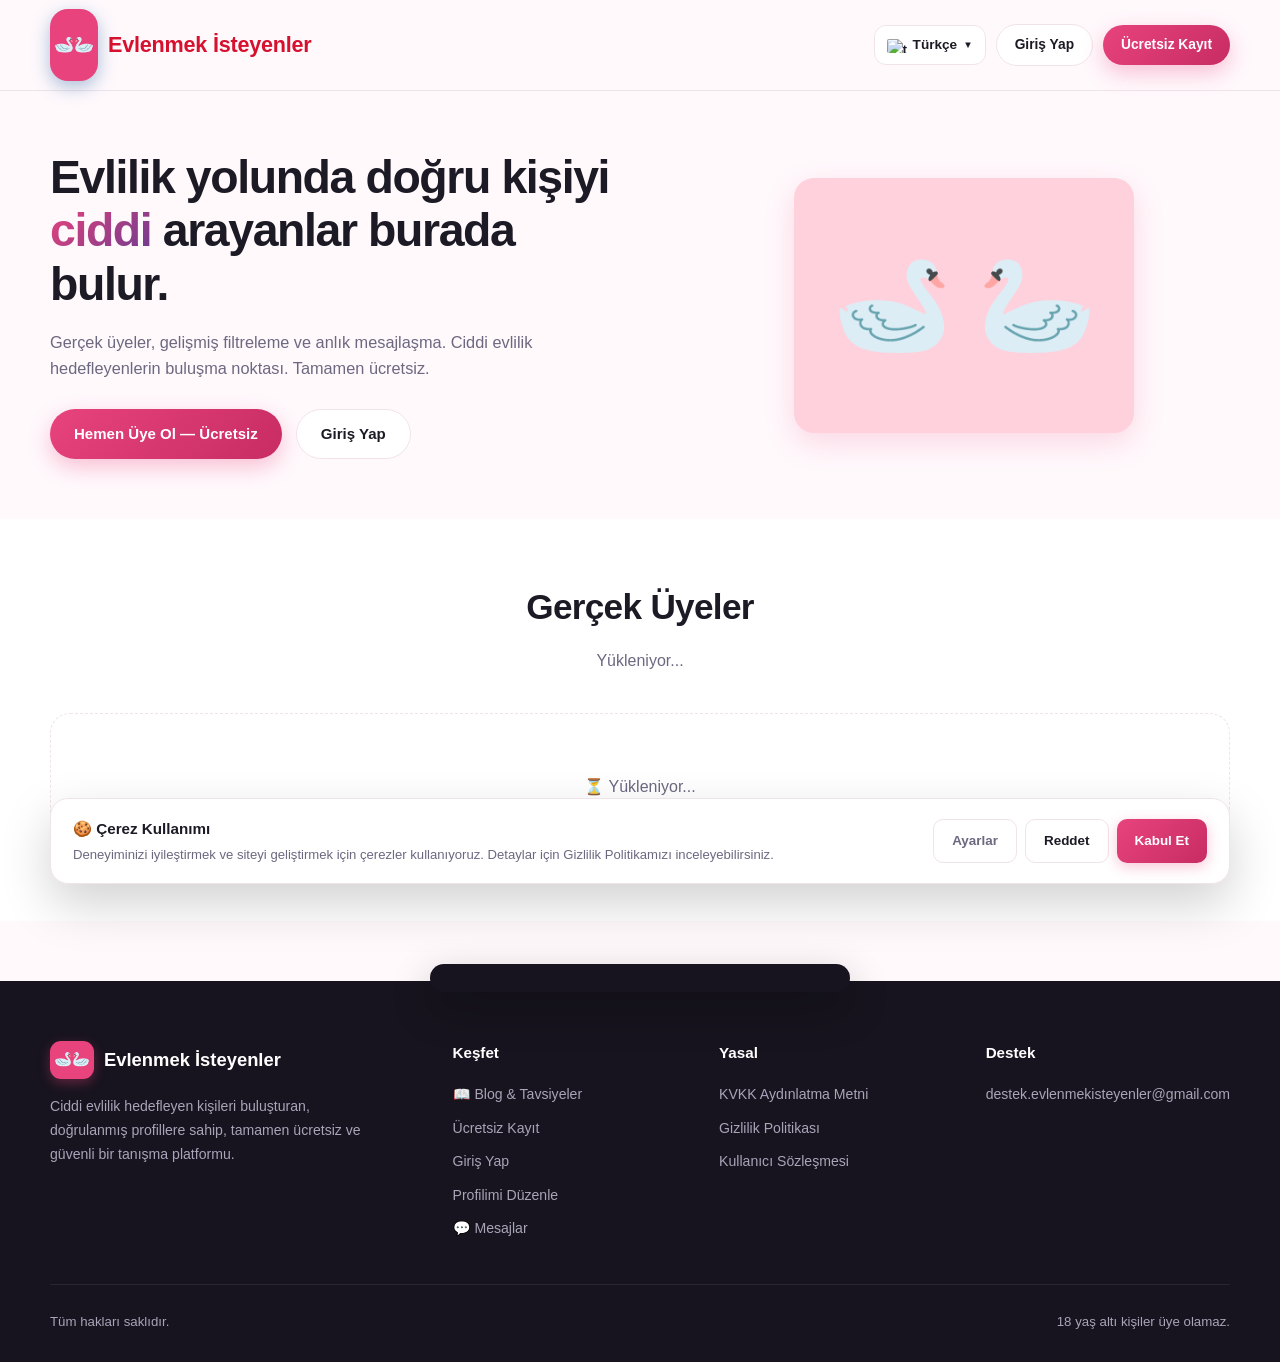
==== commit 3b7567fe: "Add files via upload" ====
--- a/index.html
+++ b/index.html
@@ -162,6 +162,13 @@
     <div class="grid" id="profileGrid">
       <div class="empty">⏳ Yükleniyor...</div>
     </div>
+
+    <!-- ============================================================ -->
+    <!-- LOAD MORE BUTONU -->
+    <!-- ============================================================ -->
+    <div id="loadMoreWrap" style="display:none; justify-content:center; margin-top:30px;">
+      <button id="loadMoreBtn" class="btn btn-ghost" data-action="load-more">＋ Daha Fazla Yükle</button>
+    </div>
   </div>
 </section>
 
@@ -228,6 +235,9 @@
         </label>
       </div>
       <button type="submit" class="btn btn-primary btn-block" style="margin-top:8px" data-i18n="createMyAccount">Hesabımı Oluştur</button>
+      <p style="font-size:.75rem;color:var(--muted);text-align:center;margin-top:10px;line-height:1.5">
+        📧 <span data-i18n="spamWarning" data-i18n-html="1">Kayıt sonrası <b>Spam/Gereksiz</b> klasörünüzü kontrol etmeyi unutmayın!</span>
+      </p>
     </form>
     <p style="text-align:center;font-size:.82rem;color:var(--muted);margin-top:12px"><span data-i18n="alreadyMember">Zaten üye misin?</span> <a href="#" data-action="open-login" style="color:var(--rose);font-weight:600" data-i18n="loginLink">Giriş yap</a></p>
   </div>
@@ -532,6 +542,7 @@
       <div>
         <h5 data-i18n="footerExplore">Keşfet</h5>
         <ul>
+          <li><a href="blog.html">📖 Blog & Tavsiyeler</a></li>
           <li><a data-action="open-register" data-i18n="signup">Ücretsiz Kayıt</a></li>
           <li><a data-action="open-login" data-i18n="login">Giriş Yap</a></li>
           <li><a data-action="open-edit-profile" data-i18n="editProfile">Profilimi Düzenle</a></li>
--- a/style.css
+++ b/style.css
@@ -119,10 +119,6 @@
 .msg.me .msg-meta time{color:rgba(255,255,255,.85)}
 .msg.them .msg-meta time{color:var(--muted)}
 .msg-check{font-size:.7rem;opacity:.85;color:rgba(255,255,255,.9);margin-left:1px;letter-spacing:-2px}
-.msg .msg-del{position:static;background:transparent;border:none;color:rgba(255,255,255,.8);font-size:.78rem;cursor:pointer;padding:0 2px;margin-left:4px;line-height:1;opacity:.75;transition:opacity .15s,transform .15s}
-.msg.them .msg-del{color:var(--muted)}
-.msg .msg-del:hover{opacity:1;transform:scale(1.2);color:#fff}
-.msg.them .msg-del:hover{color:var(--rose)}
 .msg-img-preview{display:none;padding:10px 14px;background:#fff;border-top:1px solid var(--border);align-items:center;gap:12px}
 .msg-img-preview.show{display:flex}
 .msg-img-preview img{width:60px;height:60px;object-fit:cover;border-radius:10px;border:1.5px solid var(--border);flex-shrink:0}
@@ -278,7 +274,6 @@
 }
 .photo-slot .photo-remove:hover { background: var(--red); transform: scale(1.1); }
 
-/* Profil detayındaki fotoğraf galerisi */
 .profile-photos { display: grid; grid-template-columns: 1fr 1fr; gap: 10px; margin-bottom: 18px; }
 .profile-photos img {
   width: 100%; aspect-ratio: 1; object-fit: cover;
@@ -288,36 +283,116 @@
 .profile-photos img:hover { transform: scale(1.02); box-shadow: var(--shadow); }
 
 /* ============================================================
-   "YAZIYOR..." GÖSTERGESİ (Alt Kısımda)
-   ============================================================ */
-.typing-bubble {
+   TYPING INDICATOR — Mesaj balonu olarak (altta, mobil dahil)
+   ============================================================ */
+.msg.typing-msg {
+  align-self: flex-start;
+  background: #fff;
+  padding: 14px 18px;
+  box-shadow: var(--shadow-sm);
+  max-width: 80px;
+  border-bottom-left-radius: 4px;
   display: flex;
   align-items: center;
-  gap: 8px;
-  padding: 8px 18px;
-  background: #fff;
-  border-top: 1px solid var(--border);
-  font-size: .82rem;
-  color: var(--rose);
-  font-style: italic;
-  font-weight: 600;
-  animation: fadeIn .2s ease;
-}
-.typing-dots { display: inline-flex; gap: 3px; align-items: center; }
-.typing-dots span {
-  width: 6px; height: 6px; border-radius: 50%;
+  justify-content: center;
+  animation: msgIn .2s ease;
+}
+.msg.typing-msg .typing-dots {
+  display: inline-flex;
+  gap: 4px;
+  align-items: center;
+}
+.msg.typing-msg .typing-dots span {
+  width: 7px;
+  height: 7px;
+  border-radius: 50%;
   background: var(--rose);
   animation: typingBounce 1.4s infinite both;
 }
-.typing-dots span:nth-child(2) { animation-delay: 0.2s; }
-.typing-dots span:nth-child(3) { animation-delay: 0.4s; }
+.msg.typing-msg .typing-dots span:nth-child(2) { animation-delay: 0.2s; }
+.msg.typing-msg .typing-dots span:nth-child(3) { animation-delay: 0.4s; }
+
+/* Eski üstte kalan versiyonu gizle */
+.typing-bubble { display: none !important; }
+
 @keyframes typingBounce {
   0%, 60%, 100% { transform: translateY(0); opacity: 0.5; }
   30% { transform: translateY(-4px); opacity: 1; }
 }
-@keyframes fadeIn {
-  from { opacity: 0; transform: translateY(4px); }
-  to { opacity: 1; transform: none; }
+
+/* ============================================================
+   MESAJ SİLME BUTONU (Belirgin çöp kutusu)
+   ============================================================ */
+.msg .msg-del {
+  display: inline-grid;
+  place-items: center;
+  width: 26px;
+  height: 26px;
+  border-radius: 50%;
+  background: rgba(255,255,255,0.28);
+  border: none;
+  color: #fff;
+  font-size: 0.85rem;
+  cursor: pointer;
+  margin-left: 6px;
+  padding: 0;
+  transition: all 0.2s;
+  line-height: 1;
+  opacity: 1;
+  vertical-align: middle;
+}
+.msg.them .msg-del {
+  background: #ffe6ef;
+  color: #c72c63;
+}
+.msg .msg-del:hover {
+  background: #e74c3c;
+  color: #fff;
+  transform: scale(1.18);
+  box-shadow: 0 3px 10px rgba(231,76,60,.4);
+}
+.msg.them .msg-del:hover {
+  background: #e74c3c;
+  color: #fff;
+}
+/* Mobilde dokunma alanını genişlet */
+@media (max-width: 600px) {
+  .msg .msg-del {
+    width: 30px;
+    height: 30px;
+    font-size: 0.95rem;
+    margin-left: 8px;
+  }
+}
+
+/* ============================================================
+   LOAD MORE BUTONU
+   ============================================================ */
+#loadMoreWrap {
+  display: flex;
+  justify-content: center;
+  margin-top: 30px;
+}
+#loadMoreBtn {
+  padding: 14px 40px;
+  font-size: 0.95rem;
+  border-radius: 999px;
+  background: #fff;
+  border: 2px solid var(--rose);
+  color: var(--rose);
+  font-weight: 700;
+  transition: all 0.2s;
+}
+#loadMoreBtn:hover {
+  background: var(--rose);
+  color: #fff;
+  transform: translateY(-2px);
+  box-shadow: 0 8px 20px rgba(232,67,124,0.3);
+}
+#loadMoreBtn:disabled {
+  opacity: 0.6;
+  cursor: not-allowed;
+  transform: none;
 }
 
 /* ============================================================
@@ -454,8 +529,6 @@
   transform: translateY(-1px);
   box-shadow: 0 6px 18px rgba(232,67,124,.4);
 }
-
-/* Çerez Ayarları Modalı */
 .cookie-category {
   display: flex;
   align-items: center;
@@ -519,8 +592,9 @@
 [dir="rtl"] .filter-actions { flex-direction: row-reverse; }
 [dir="rtl"] .msg.me { align-self: flex-start; }
 [dir="rtl"] .msg.them { align-self: flex-end; }
+[dir="rtl"] .msg.typing-msg { align-self: flex-end; border-bottom-left-radius: 16px; border-bottom-right-radius: 4px; }
 [dir="rtl"] .msg-meta { flex-direction: row-reverse; }
-[dir="rtl"] .msg-del { margin-left: 0; margin-right: 4px; }
+[dir="rtl"] .msg-del { margin-left: 0; margin-right: 6px; }
 [dir="rtl"] .user-menu-dropdown { right: auto; left: 0; }
 [dir="rtl"] .lang-menu { right: auto; left: 0; }
 [dir="rtl"] .close-x { right: auto; left: 16px; }
@@ -638,8 +712,15 @@
   #detailModal .modal > .close-x{top:12px;right:12px;width:36px;height:36px}
   .photo-grid{grid-template-columns:repeat(2,1fr)}
   .profile-photos{grid-template-columns:1fr 1fr}
-  .typing-bubble{font-size:.76rem;padding:6px 14px}
   
+  /* Load More mobil */
+  #loadMoreBtn {
+    padding: 12px 28px;
+    font-size: .88rem;
+    width: 100%;
+    max-width: 280px;
+  }
+
   /* Çerez banner mobil */
   .cookie-banner { padding: 10px; }
   .cookie-banner-inner {
@@ -668,4 +749,50 @@
   }
   .cookie-category-info b { font-size: .85rem; }
   .cookie-category-info span { font-size: .72rem; }
+
+  /* ============================================================
+     MOBİL KAYIT FORMU — TAM EKRAN, ÇİFT KAYDIRMA YOK
+     ============================================================ */
+  #registerModal {
+    padding: 0 !important;
+    align-items: stretch !important;
+    justify-content: stretch !important;
+    overflow: hidden !important;
+    height: 100vh !important;
+    height: 100dvh !important;
+    overscroll-behavior: contain !important;
+    touch-action: none !important;
+  }
+  #registerModal .modal {
+    width: 100% !important;
+    max-width: 100% !important;
+    height: 100vh !important;
+    height: 100dvh !important;
+    max-height: 100dvh !important;
+    border-radius: 0 !important;
+    margin: 0 !important;
+    padding: 60px 18px 100px !important;
+    overflow-y: auto !important;
+    overflow-x: hidden !important;
+    -webkit-overflow-scrolling: touch;
+    overscroll-behavior: contain;
+    touch-action: pan-y;
+  }
+  #registerModal .close-x {
+    position: fixed !important;
+    top: 14px !important;
+    right: 14px !important;
+    width: 36px !important;
+    height: 36px !important;
+    background: #f6f2f5 !important;
+    z-index: 100 !important;
+  }
+  #registerModal h3 { font-size: 1.2rem !important; }
+  #registerModal .field { margin-bottom: 12px !important; }
+  #registerModal button[type="submit"] {
+    padding: 14px !important;
+    font-size: .95rem !important;
+    margin-top: 12px !important;
+    margin-bottom: 20px !important;
+  }
 }
